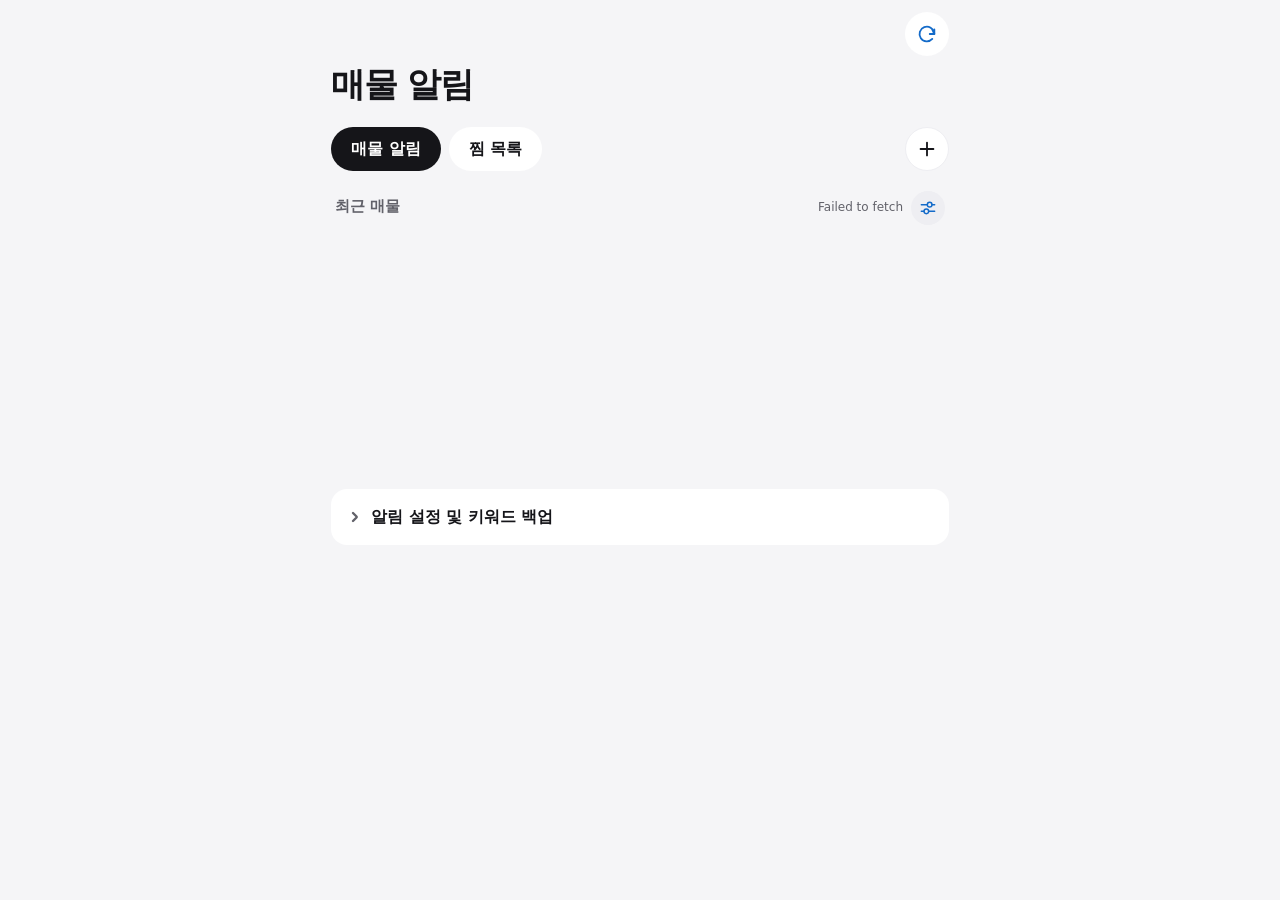
==== docs/index.html @ 64e02e95 "Fetch missing Mercari descriptions and refresh open cards automatically" ====
<!doctype html>
<html lang="ko">
<head>
<meta charset="utf-8">
<meta name="viewport" content="width=device-width,initial-scale=1,viewport-fit=cover">
<meta name="apple-mobile-web-app-capable" content="yes">
<meta name="apple-mobile-web-app-status-bar-style" content="black-translucent">
<meta name="color-scheme" content="light dark">
<meta name="theme-color" media="(prefers-color-scheme: dark)" content="#111113">
<meta name="theme-color" media="(prefers-color-scheme: light)" content="#f5f5f7">
<style>
  html { background-color: #f5f5f7; }
  @media (prefers-color-scheme: dark) { html { background-color: #111113; } }
  .source time { font-size: .9em; margin-inline-start: .25em; white-space: nowrap; }
</style>
<script>
  const darkAppearance = matchMedia('(prefers-color-scheme: dark)');
  function updateStatusBar() {
    document.querySelector('meta[name="apple-mobile-web-app-status-bar-style"]').content =
      darkAppearance.matches ? 'black-translucent' : 'default';
  }
  updateStatusBar();
  darkAppearance.addEventListener('change', updateStatusBar);
</script>
<link rel="manifest" href="./manifest.json">
<link rel="stylesheet" href="./market.css?v=30">
<style>
  .feed-tools,#filter-dialog header,#filter-dialog footer,.filter-range,.filter-choices {display:flex;align-items:center;gap:8px}
  .feed-tools {margin-left:auto}
  #feed-filter {display:grid;place-items:center;width:34px;height:34px;min-height:34px;padding:0;border-radius:50%}
  #feed-filter svg {width:16px;height:16px}
  #feed-filter.active,#filter-done,.filter-choices button[aria-pressed=true] {background:var(--blue);color:var(--card)}
  #filter-dialog {width:min(380px,calc(100% - 32px));max-height:80dvh;padding:18px;border:0;border-radius:22px;color:var(--ink);background:var(--card)}
  #filter-dialog::backdrop {background:#0007}
  #filter-dialog header {flex-direction:row;justify-content:space-between}
  #filter-title {font-size:18px;color:var(--ink)}
  #filter-close {min-height:34px;width:34px;padding:0;border-radius:50%;font-size:22px}
  .filter-section {margin-top:9px;border-radius:18px;background:var(--fill);overflow:hidden}
  .filter-section>button {display:flex;align-items:center;justify-content:space-between;width:100%;padding:10px 14px;color:var(--ink);background:transparent;font-weight:600;text-align:start}
  .filter-section>button::after {content:'';width:7px;height:7px;border:solid var(--sub);border-width:0 2px 2px 0;transform:rotate(45deg);transition:transform .18s}
  .filter-section>button[aria-expanded=true]::after {transform:rotate(225deg)}
  .filter-panel {display:grid;grid-template-rows:0fr;transition:grid-template-rows .2s ease}
  .filter-panel:not([inert]) {grid-template-rows:1fr}
  .filter-panel>div {min-height:0;overflow:hidden}
  .filter-panel .filter-range,.filter-panel .filter-choices {padding:2px 12px 12px}
  .filter-panel input,.filter-panel .filter-choices button:not([aria-pressed=true]) {background:var(--card)}
  @media(prefers-reduced-motion:reduce){.filter-panel,.filter-section>button::after {transition:none}}
  .filter-range input {min-width:0;width:40%;-webkit-tap-highlight-color:transparent}
  #filter-dialog .filter-range input:focus {outline:none;box-shadow:none;text-decoration:underline;text-underline-offset:3px}
  .filter-choices {flex-wrap:wrap}
  .filter-choices button {min-height:34px;border-radius:999px;overflow-wrap:anywhere;max-width:100%}
  #filter-dialog footer {justify-content:space-between;margin-top:18px}
  .favorite-link-card {display:grid;grid-template-columns:minmax(0,1fr);gap:8px;margin-bottom:20px;padding:14px;border-radius:18px;background:var(--card)}
  .favorite-link-card label {font-weight:600}
  .favorite-link-fields {display:flex;gap:8px}
  .favorite-link-fields input {flex:1;min-width:0;width:0}
  .favorite-link-fields button {flex:none;border-radius:999px}
  #favorite-link-status:empty {display:none}
  .list-controls { display:flex; align-items:center; justify-content:space-between; gap:8px; margin-bottom:20px; }
  .page-tabs { display:flex; gap:8px; }
  #add-keyword { flex:none; width:44px; height:44px; padding:0; border:1px solid var(--fill); border-radius:50%; display:grid; place-items:center; background:var(--card); color:var(--ink); }
  #keyword-dialog { width:min(420px,calc(100% - 32px)); max-height:80dvh; overflow:auto; border:0; border-radius:22px; padding:20px; background:var(--card); color:var(--ink); }
  #keyword-dialog::backdrop { background:rgb(0 0 0 / 48%); }
  @media (prefers-reduced-motion: no-preference) {
    #keyword-dialog[open] { animation: keyword-enter 200ms ease-out; }
    #keyword-dialog[open]::backdrop { animation: keyword-dim 200ms ease-out; }
    #keyword-dialog[open].closing { animation:keyword-exit 160ms ease-in both; }
    #keyword-dialog[open].closing::backdrop { animation:keyword-undim 160ms ease-in both; }
    @keyframes keyword-exit { to { opacity:0; transform:translateY(10px); } }
    @keyframes keyword-undim { to { opacity:0; } }
    @keyframes keyword-enter {
      from { opacity:0; transform:translateY(10px); }
      to { opacity:1; transform:translateY(0); }
    }
    @keyframes keyword-dim { from { opacity:0; } to { opacity:1; } }
  }
  #keyword-dialog label { display:block; font-weight:650; }
  #keyword-dialog input { flex:1; min-width:0; min-height:34px; padding:0; background:transparent; }
  #keyword-dialog form { display:flex; align-items:center; flex-wrap:nowrap; gap:3px; padding:3px 4px; margin:6px 0 4px; border-radius:999px; background:var(--fill); }
  #keyword-dialog button[type="submit"] { flex:none; padding:0 12px; min-height:34px; font-size:14px; color:#171719; background:white; font-weight:650; box-shadow:0 0 0 1px #0001; }
  #current-shop { display:block; margin:0 8px 18px; }
  #keyword-dialog select { flex:1; }
  #watches { display:grid; gap:8px; list-style:none; padding:0; margin:10px 0 16px; }
  #watches > li { display:grid; grid-template-columns:auto minmax(0,1fr) auto auto; align-items:center; gap:4px; padding:7px 8px; border-radius:18px; background:var(--fill); color:var(--ink); }
  .watch-logos { display:flex; align-items:center; padding-right:4px; }
  .watch-logos img { box-sizing:border-box; display:block; width:26px; height:26px; border-radius:50%; padding:3px; border:1px solid var(--sub); background:white; object-fit:contain; }
  .watch-logos img + img { margin-left:-8px; }
  .watch-keyword { overflow-wrap:anywhere; }
  #watches button { display:grid; place-items:center; width:36px; min-height:36px; margin:0; padding:0; border-radius:50%; background:var(--card); color:var(--ink); }
  #keyword-dialog #word:focus { outline:none; box-shadow:none; }
  #keyword-dialog label[for="word"]:focus { outline:none; }
  #close-keywords { width:100%; border-radius:999px; }
  .page-tabs button { border-radius:999px; padding:9px 20px; background:var(--card); color:var(--ink); font-weight:600; }
  .page-tabs button[aria-selected="true"] { background:var(--ink); color:var(--card); }
  .page-track { display:flex; align-items:flex-start; overflow-x:auto; scroll-snap-type:x mandatory; overscroll-behavior-x:contain; scrollbar-width:none; min-height:32vh; }
  .page-track::-webkit-scrollbar { display:none; }
  .page-track > section { flex:0 0 100%; min-width:0; scroll-snap-align:start; scroll-snap-stop:always; }
  .page-track > section[inert] { max-height:32vh; overflow:hidden; }
</style>
<style>
  button, #keyword-dialog select { border-radius:999px; }
  svg { stroke-linecap:round; stroke-linejoin:round; }
  summary { display:flex; align-items:center; gap:8px; list-style:none; }
  summary::-webkit-details-marker { display:none; }
  .chevron { flex:none; color:var(--sub); }
  details[open] > summary .chevron { transform:rotate(90deg); }
  #form { position:relative; }
  .shop-picker { display:grid; place-items:center; width:36px; height:34px; min-height:0; flex:none; border:0; padding:0; color:var(--ink); background:transparent; -webkit-tap-highlight-color:transparent; }
  .shop-picker:focus { outline:0; box-shadow:none; }
  .shop-picker:focus-visible { color:var(--blue); }
  #shop-menu { position:absolute; top:calc(100% + 5px); left:0; z-index:2; }
  :is(#shop-menu,#edit-shops,#filter-shops) { width:min(258px,100%); padding:6px; border-radius:20px; background:var(--card); box-shadow:0 4px 22px #0004,0 0 0 1px var(--fill); }
  :is(#shop-menu,#edit-shops,#filter-shops) label { cursor:pointer; min-height:44px; font-weight:500; display:flex; align-items:center; gap:10px; width:100%; text-align:left; padding:6px 10px; background:transparent; color:var(--ink); }
  :is(#shop-menu,#edit-shops,#filter-shops) label:active { background:var(--fill); }
  .store-icon { flex:none; width:24px; height:24px; object-fit:contain; border-radius:6px; }
  :is(#shop-menu,#edit-shops,#filter-shops) input[type="checkbox"] { appearance:auto; flex:none; min-height:0; width:18px; height:18px; margin:0 0 0 auto; accent-color:var(--blue); }
  @media (prefers-reduced-motion:no-preference) {
    #shop-menu:not([hidden]) { animation:shop-appear 150ms ease-out; transform-origin:top left; }
    @keyframes shop-appear { from { opacity:0; transform:translateY(-3px) scale(.97); } to { opacity:1; transform:none; } }
  }
</style>
<style>
  .watch-options { grid-column:1 / -1; display:flex; flex-wrap:wrap; gap:5px; }
  #watches .watch-options button { width:auto; min-height:32px; padding:4px 12px; border-radius:999px; font-size:13px; }
  .watch-panel { grid-column:1/-1; display:grid; grid-template-rows:0fr; transition:grid-template-rows .2s ease; }
  .watch-panel.expanded { grid-template-rows:1fr; }
  .panel-body { overflow:hidden; min-height:0; }
  #keyword-dialog #editor-form { display:grid; margin:0; padding:6px 2px; gap:6px; background:transparent; border-radius:0; }
  #filter-dialog #filter-shops {width:100%;margin:0;background:var(--fill);box-shadow:none}
  #filter-shops input[type="checkbox"] {min-width:0;padding:0}
  #keyword-dialog #edit-shops { width:100%; min-width:0; margin:0; }
  .price-values { display:flex; align-items:baseline; justify-content:flex-start; gap:5px; font-size:15px; font-weight:600; }
  #keyword-dialog .price-values input { flex:none; min-width:2ch; max-width:11ch; min-height:32px; padding:0; font:inherit; font-variant-numeric:tabular-nums; border-radius:0; }
  #keyword-dialog .price-values input:focus { outline:none; border-bottom:1px solid var(--blue); }
  #editor-form footer { display:flex; justify-content:flex-end; gap:6px; }
  #watches #editor-form footer button { width:auto; padding:4px 12px; border-radius:999px; }
  .price-track { position:relative; height:36px; margin:4px 8px; }
  .price-track::before { content:''; position:absolute; inset:16px 0; border-radius:8px; background:linear-gradient(to right,var(--sub) var(--lo),var(--blue) var(--lo) var(--hi),var(--sub) var(--hi)); }
  #keyword-dialog .price-track input { position:absolute; inset:0; width:100%; height:36px; appearance:none; pointer-events:none; margin:0; border:0; background:transparent; }
  .price-track input::-webkit-slider-thumb { appearance:none; pointer-events:auto; width:22px; height:22px; border-radius:50%; background:var(--card); border:2px solid var(--blue); cursor:grab; }
  .price-track input::-moz-range-thumb { pointer-events:auto; width:20px; height:20px; border-radius:50%; background:var(--card); border:2px solid var(--blue); }
  @media(prefers-reduced-motion:reduce){ .watch-panel { transition:none; } }
</style>
<title>매물 알림</title>
</head>
<body>
<header><button type="button" id="reload" aria-label="알림 목록 새로고침" title="새로고침"><svg aria-hidden="true" width="22" height="22" viewBox="0 0 24 24" fill="none" stroke="currentColor" stroke-width="2" stroke-linecap="round" stroke-linejoin="round"><path d="M20 7v5h-5"/><path d="M19.8 11a8 8 0 1 0-2 6.4M20 12l-2.3-5"/></svg></button><h1>매물 알림</h1></header>
<main>
<div class="list-controls">
<div class="page-tabs" role="tablist" aria-label="매물 목록 선택">
  <button type="button" role="tab" id="alerts-tab" aria-selected="true" aria-controls="alerts-panel">매물 알림</button>
  <button type="button" role="tab" id="stars-tab" aria-selected="false" aria-controls="stars-panel" tabindex="-1">찜 목록</button>
</div>
<button id="add-keyword" type="button" aria-label="키워드 관리" aria-haspopup="dialog" aria-controls="keyword-dialog"><svg width="22" height="22" viewBox="0 0 24 24" aria-hidden="true" fill="none" stroke="currentColor" stroke-width="2" stroke-linecap="round"><path d="M12 5v14M5 12h14"/></svg></button>
</div>
<div class="page-track">
<section id="alerts-panel" role="tabpanel" aria-labelledby="alerts-tab"><div class="heading"><h2 id="recent">최근 매물</h2><span class="feed-tools"><small id="status" role="status"></small><button id="feed-filter" type="button" aria-haspopup="dialog" aria-controls="filter-dialog" aria-label="매물 필터" title="매물 필터"><svg width="16" height="16" viewBox="0 0 24 24" fill="none" stroke="currentColor" stroke-width="2.2" aria-hidden="true"><path d="M2 7h9m7 0h4M2 17h4m7 0h9"/><circle cx="14.5" cy="7" r="3.5"/><circle cx="9.5" cy="17" r="3.5"/></svg></button></span></div><ul class="products" id="hits"></ul></section>
<section id="stars-panel" role="tabpanel" aria-labelledby="stars-tab" inert>
  <form id="favorite-link-form" class="favorite-link-card">
    <label for="favorite-link-url">상품 링크로 찜 추가</label>
    <div class="favorite-link-fields">
      <input id="favorite-link-url" type="url" inputmode="url" autocomplete="off" autocapitalize="none" spellcheck="false" placeholder="상품 링크 붙여 넣기" maxlength="2048" required>
      <button type="submit">추가</button>
    </div>
    <small id="favorite-link-status" role="status"></small>
  </form>
  <div class="heading"><h2>찜한 매물</h2></div><ul class="products" id="stars"></ul>
</section>
</div>
<dialog id="filter-dialog" aria-labelledby="filter-title">
  <header><h2 id="filter-title">매물 필터</h2><button type="button" id="filter-close" aria-label="필터 닫기">×</button></header>
  <div class="filter-section"><button type="button" aria-expanded="false" aria-controls="filter-panel-price">가격 (엔)</button><div class="filter-panel" id="filter-panel-price" inert><div><div class="filter-range"><input id="filter-min" type="number" min="0" inputmode="numeric" aria-label="최저 가격" placeholder="최저가"><span>~</span><input id="filter-max" type="number" min="0" inputmode="numeric" aria-label="최고 가격" placeholder="최고가"></div></div></div></div>
  <div class="filter-section"><button type="button" aria-expanded="false" aria-controls="filter-panel-shop">상점 선택</button><div class="filter-panel" id="filter-panel-shop" inert><div><div id="filter-shops" role="group" aria-label="표시할 상점"></div></div></div></div>
  <div class="filter-section"><button type="button" aria-expanded="false" aria-controls="filter-panel-word">키워드 선택</button><div class="filter-panel" id="filter-panel-word" inert><div><div id="filter-words" class="filter-choices"></div></div></div></div>
  <footer><button type="button" id="filter-reset">초기화</button><button type="button" id="filter-done">결과 보기</button></footer>
</dialog>
<dialog id="keyword-dialog" aria-label="키워드 관리">
  <label for="word" tabindex="-1" autofocus>키워드 입력</label>
  <form id="form">
    <button class="shop-picker" id="shop-trigger" type="button" aria-label="상점 선택" aria-controls="shop-menu" aria-expanded="false">
      <svg width="16" height="16" viewBox="0 0 24 24" fill="none" stroke="currentColor" stroke-width="2.2" aria-hidden="true"><path d="M2 7h9m7 0h4M2 17h4m7 0h9"/><circle cx="14.5" cy="7" r="3.5"/><circle cx="9.5" cy="17" r="3.5"/></svg>
    </button>
    <div id="shop-menu" role="group" aria-label="검색할 상점" hidden>
      <label><img class="store-icon" alt="" width="24" height="24" src="[data-uri]"><span class="store-name">메루카리</span><input name="shops" type="checkbox" value="mercari" checked></label>
      <label><img class="store-icon" alt="" width="24" height="24" src="[data-uri]"><span class="store-name">만다라케 나카노점</span><input name="shops" type="checkbox" value="nakano"></label>
    </div>
    <input id="word" placeholder="키워드 입력…" required maxlength="80">
    <button type="submit" aria-label="키워드 등록">등록</button>
  </form>
  <small id="current-shop"></small>
  <small id="watch-feedback" role="status"></small>
  <h2>등록한 키워드</h2>
  <ul id="watches"></ul>
  <button type="button" id="close-keywords">닫기</button>
</dialog>
<details><summary><svg class="chevron" aria-hidden="true" width="16" height="16" viewBox="0 0 16 16" fill="none" stroke="currentColor" stroke-width="2.4"><path d="m6 4 3.5 3.5q.5.5 0 1L6 12"/></svg>알림 설정 및 키워드 백업</summary><div><button id="enable-push" hidden>이 기기 알림 켜기</button><button id="test-push" hidden>시험 알림 보내기</button><small id="push-status" role="status"></small></div><details><summary><svg class="chevron" aria-hidden="true" width="16" height="16" viewBox="0 0 16 16" fill="none" stroke="currentColor" stroke-width="2.4"><path d="m6 4 3.5 3.5q.5.5 0 1L6 12"/></svg>키워드 백업 및 복구</summary><small>복구코드로 이 목록에 접근할 수 있어요. 다른 사람과 공유하지 마세요.</small><button id="backup-key" type="button">현재 복구코드 복사</button><input id="restore-code" type="password" aria-label="이전 복구코드" placeholder="이전 복구코드" autocomplete="off" spellcheck="false"><button id="restore-key" type="button">목록 복구</button><small role="status" id="backup-status"></small></details>
</details>
<div id="editor-parking" hidden>
  <form id="editor-form">
  
    <div id="edit-shops" role="group" aria-label="검색할 상점"></div>
    <div id="edit-prices">
      <div class="price-values"><input id="min-won" inputmode="numeric" aria-label="최소 가격 직접 입력" autocomplete="off"> ~ <input id="max-won" inputmode="numeric" aria-label="최대 가격 직접 입력" autocomplete="off"> 원</div>
      <div class="price-track"><input type="range" min="0" max="1000000" step="5000" id="range-low" aria-label="최저가 조절"><input type="range" min="0" max="1000000" step="5000" id="range-high" aria-label="최고가 조절"></div>
    </div>
    <small id="editor-status" role="status"></small>
    <footer><button type="button" id="editor-cancel">취소</button><button type="submit">저장</button></footer>
  </form>
</div>
</main>
<script src="./config.js"></script><script src="./market.js?v=listing-description"></script>
<script>
  for(const bar of document.querySelectorAll('.filter-section>button')) {
    const panel=document.getElementById(bar.getAttribute('aria-controls'));
    function expand(open) {
      bar.setAttribute('aria-expanded',String(open));
      panel.inert=!open;
    }
    bar.addEventListener('click',()=>expand(panel.inert));
    panel.addEventListener('invalid',()=>expand(true),true);
    document.getElementById('filter-dialog').addEventListener('close',()=>expand(false));
  }
  const shopMenu = document.getElementById('shop-menu');
  const trigger = document.getElementById('shop-trigger');
  const submitKeyword = document.querySelector('#form button[type="submit"]');
  function setMenu(open) {
    shopMenu.hidden = !open;
    trigger.setAttribute('aria-expanded', String(open));
  }
  function showSelection() {
    const names = Array.from(shopMenu.querySelectorAll('input:checked'), box => box.labels[0].querySelector('.store-name').textContent);
    document.getElementById('current-shop').textContent = names.length ? '판매처 · ' + names.join(', ') : '상점을 하나 이상 선택해 주세요.';
    submitKeyword.disabled = !names.length;
  }
  showSelection();
  shopMenu.addEventListener('change', showSelection);
  trigger.addEventListener('click', () => setMenu(shopMenu.hidden));
  document.addEventListener('pointerdown', event => {
    if (!shopMenu.hidden && !shopMenu.contains(event.target) && !trigger.contains(event.target)) setMenu(false);
  });
  const keywordDialog = document.getElementById('keyword-dialog');
  document.getElementById('add-keyword').addEventListener('click', () => keywordDialog.showModal());
  async function closeKeywords() {
    if (!keywordDialog.open || keywordDialog.classList.contains('closing')) return;
    setMenu(false);
    keywordDialog.classList.add('closing');
    const exit = keywordDialog.getAnimations().find(animation => animation.animationName === 'keyword-exit');
    if (exit) await exit.finished.catch(() => {});
    keywordDialog.close();
    keywordDialog.classList.remove('closing');
  }
  document.getElementById('close-keywords').addEventListener('click', closeKeywords);
  keywordDialog.addEventListener('cancel', event => {
    event.preventDefault();
    if (shopMenu.hidden) closeKeywords();
    else { setMenu(false); trigger.focus(); }
  });
  const track = document.querySelector('.page-track');
  const tabs = Array.from(document.querySelectorAll('.page-tabs button'));
  function markPage(index) {
    tabs.forEach((tab, i) => {
      const selected = i === index;
      tab.setAttribute('aria-selected', String(selected));
      tab.tabIndex = selected ? 0 : -1;
      track.children[i].inert = !selected;
    });
  }
  function showPage(index) {
    track.scrollTo({left: index * track.clientWidth, behavior: 'instant'});
    markPage(index);
  }
  tabs.forEach((tab, index) => {
    tab.addEventListener('click', () => showPage(index));
    tab.addEventListener('keydown', event => {
      const targets = {ArrowLeft: 1-index, ArrowRight: 1-index, Home: 0, End: 1};
      if (!(event.key in targets)) return;
      event.preventDefault();
      const next = targets[event.key];
      showPage(next);
      tabs[next].focus();
    });
  });
  track.addEventListener('scroll', () => {
    markPage(track.scrollLeft >= track.clientWidth / 2 ? 1 : 0);
  }, {passive:true});
</script>
</body></html>
---- docs/market.css ----
:root{color-scheme:light dark;--bg:#f5f5f7;--card:#fff;--ink:#151519;--sub:#62626a;--blue:#146bc9;--fill:#eeeef2}
@media(prefers-color-scheme:dark){:root{--bg:#111113;--card:#202023;--ink:#f5f5f7;--sub:#b5b5bd;--blue:#77b6ff;--fill:#303035}}
*{box-sizing:border-box}
body{max-width:650px;margin:0 auto;padding:max(12px,env(safe-area-inset-top)) 16px max(30px,env(safe-area-inset-bottom));background:var(--bg);color:var(--ink);font:16px/1.45 -apple-system,BlinkMacSystemFont,system-ui,sans-serif}
header{display:flex;flex-direction:column;align-items:flex-start}
h1{font-size:34px;line-height:1.2;letter-spacing:-1.2px;margin:8px 0 22px}
button,select,input{font:inherit;color:var(--ink);background:var(--fill);border:0;border-radius:10px;padding:8px 12px;min-height:44px}
button,summary{cursor:pointer}button{color:var(--blue)}[hidden]{display:none!important}
#reload{align-self:flex-end;display:grid;place-items:center;width:44px;height:44px;border-radius:50%;padding:0;background:var(--card);color:var(--blue)}
#reload:active,#reload:disabled{background:var(--fill)}
@media(prefers-reduced-motion:no-preference){#reload:disabled svg{animation:spin .8s linear infinite}@keyframes spin{to{transform:rotate(360deg)}}}
.heading{display:flex;align-items:baseline;justify-content:space-between;gap:10px;margin:0 4px 10px}
h2{font-size:15px;margin:0;color:var(--sub)}
small,.source{color:var(--sub);font-size:12px}
.products{list-style:none;display:grid;gap:10px;margin:0 0 20px;padding:0;color:var(--sub)}
.products li{position:relative;border-radius:18px;background:var(--card)}
.listing-card{display:grid;grid-template-columns:clamp(85px,27vw,100px) minmax(0,1fr);grid-template-rows:1fr auto auto;gap:3px 14px;align-items:center;padding:12px;border-radius:18px;color:var(--ink);min-height:140px}
.thumb{position:relative;grid-area:1/1/4/2;display:grid;place-items:center;width:100%;height:116px;border-radius:14px;overflow:hidden;color:var(--sub);font-size:12px}
.thumb img{position:absolute;max-width:100%;max-height:100%;border-radius:inherit}
.item-title{grid-area:1/2;align-self:center;font-size:15px;font-weight:550;line-height:1.4;overflow-wrap:anywhere;display:-webkit-box;-webkit-box-orient:vertical;-webkit-line-clamp:3;overflow:hidden}
.listing-card strong{grid-area:2/2;color:var(--blue);font-size:21px;line-height:1.25}.source{grid-area:3/2;padding-bottom:6px}
.products li>button{position:absolute;right:8px;bottom:6px;font-size:12px;background:transparent;min-width:44px;min-height:32px}
.source{padding-right:50px}
.listing-toggle{z-index:1;grid-area:1/1/4/3;align-self:stretch;width:100%;padding:0;border-radius:12px;background:transparent}
.listing-original{grid-area:2/2;align-self:start;justify-self:end;white-space:nowrap;color:var(--blue);background:var(--fill);border-radius:999px;padding:7px 10px;font-size:12px;font-weight:600;text-decoration:none}
.listing-card.expanded{grid-template-columns:minmax(0,1fr) auto;grid-template-rows:auto auto auto auto auto;row-gap:8px}
.listing-card.expanded .thumb{grid-area:1/1/2/3;height:clamp(170px,58vw,290px)}
.listing-card.expanded .item-title{grid-area:2/1;align-self:start;display:block}
.listing-card.expanded strong{grid-area:3/1/4/3}
.listing-card.expanded .source{grid-area:4/1/5/3;padding:0}
.listing-card.expanded .listing-toggle{grid-area:1/1/2/3;z-index:1;display:flex;justify-content:flex-end;align-items:flex-start;padding:4px}
.listing-toggle-label:not(:empty){background:var(--fill);padding:4px 8px;border-radius:999px;font-size:12px}
.listing-description{grid-area:5/1/6/3;min-width:0;margin:4px 0 25px;padding-top:10px;border-top:1px solid var(--fill)}
.listing-description h3{margin:0 0 5px;font-size:13px;color:var(--sub)}
.listing-description p{margin:0;font-size:14px;white-space:pre-wrap;overflow-wrap:anywhere}
.products li>button{z-index:2}
details{margin-top:10px;background:var(--card);border-radius:16px;padding:12px 16px}
summary{font-weight:600;line-height:32px}details[open]>summary{margin-bottom:10px}
details .products li{background:var(--bg)}form{display:flex;flex-wrap:wrap;gap:6px}input{min-width:100px;max-width:100%;flex:1}
form+small,#push-status,#backup-status{display:block;margin:8px 0}#watches{padding-left:16px}#watches button{margin:4px}
:focus-visible{outline:2px solid var(--blue);outline-offset:2px}
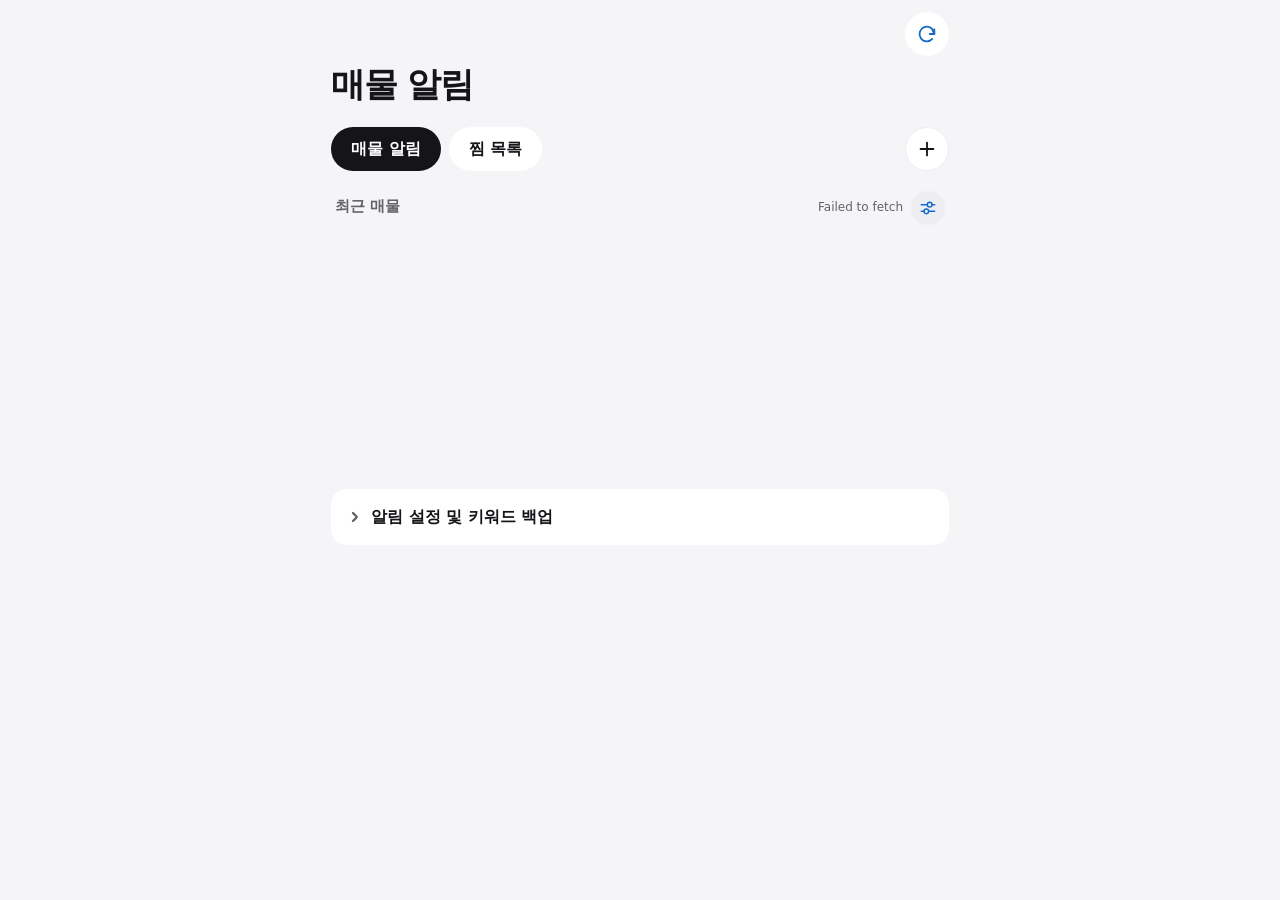
==== commit c5248661: "Mark auction items and display seller text while Korean translation loads" ====
--- a/docs/index.html
+++ b/docs/index.html
@@ -23,7 +23,7 @@
   darkAppearance.addEventListener('change', updateStatusBar);
 </script>
 <link rel="manifest" href="./manifest.json">
-<link rel="stylesheet" href="./market.css?v=30">
+<link rel="stylesheet" href="./market.css?v=31">
 <style>
   .feed-tools,#filter-dialog header,#filter-dialog footer,.filter-range,.filter-choices {display:flex;align-items:center;gap:8px}
   .feed-tools {margin-left:auto}
@@ -208,7 +208,7 @@
   </form>
 </div>
 </main>
-<script src="./config.js"></script><script src="./market.js?v=listing-description"></script>
+<script src="./config.js"></script><script src="./market.js?v=auction-and-translation"></script>
 <script>
   for(const bar of document.querySelectorAll('.filter-section>button')) {
     const panel=document.getElementById(bar.getAttribute('aria-controls'));
--- a/docs/market.css
+++ b/docs/market.css
@@ -21,6 +21,7 @@
 .listing-card strong{grid-area:2/2;color:var(--blue);font-size:21px;line-height:1.25}.source{grid-area:3/2;padding-bottom:6px}
 .products li>button{position:absolute;right:8px;bottom:6px;font-size:12px;background:transparent;min-width:44px;min-height:32px}
 .source{padding-right:50px}
+.auction-label{display:inline-block;padding:1px 6px;margin-inline-end:3px;border-radius:999px;background:var(--fill);color:var(--blue);font-weight:650;white-space:nowrap}
 .listing-toggle{z-index:1;grid-area:1/1/4/3;align-self:stretch;width:100%;padding:0;border-radius:12px;background:transparent}
 .listing-original{grid-area:2/2;align-self:start;justify-self:end;white-space:nowrap;color:var(--blue);background:var(--fill);border-radius:999px;padding:7px 10px;font-size:12px;font-weight:600;text-decoration:none}
 .listing-card.expanded{grid-template-columns:minmax(0,1fr) auto;grid-template-rows:auto auto auto auto auto;row-gap:8px}
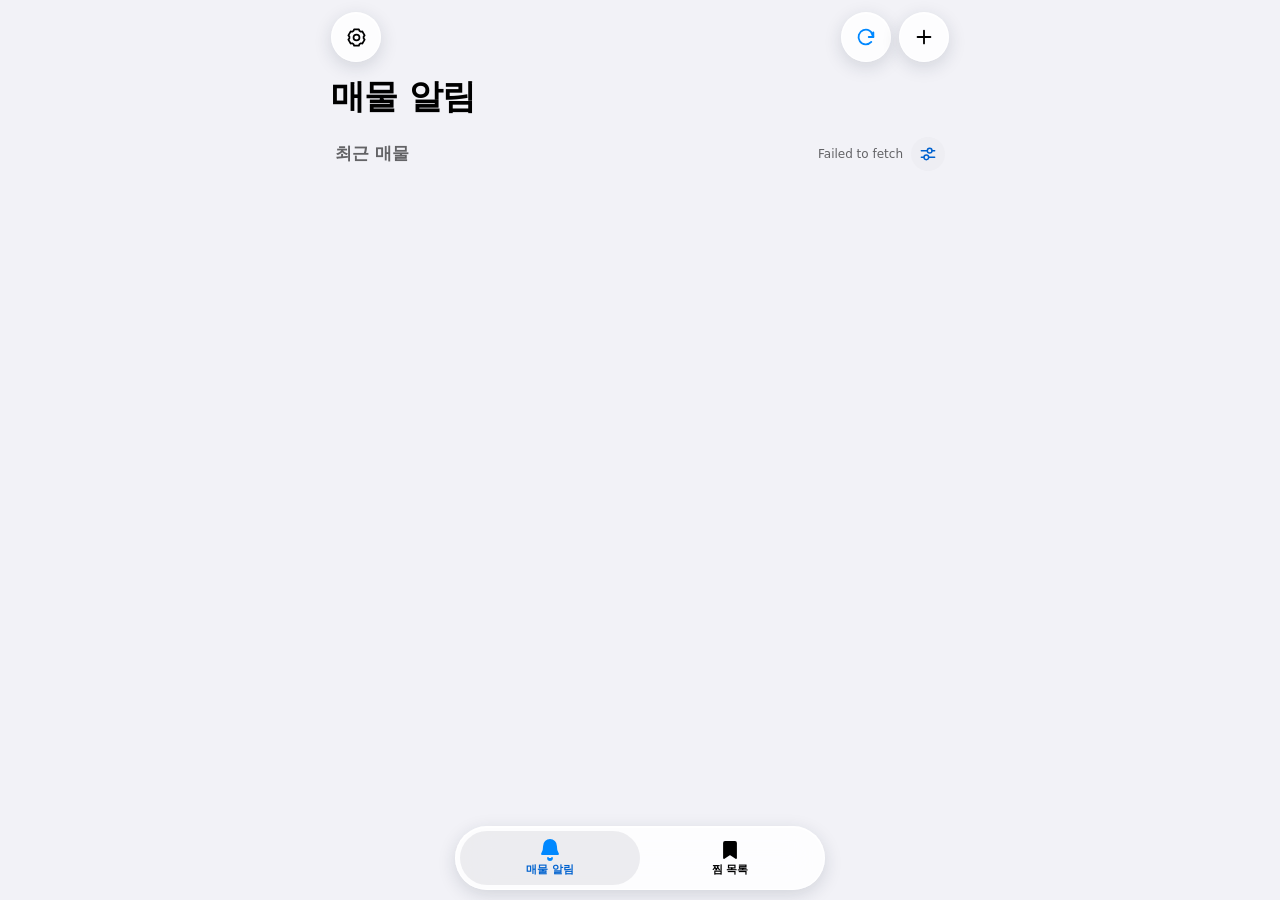
==== commit f8dd45c6: "Apply iPhone design-kit typography, grouped lists, tab bar and sheets" ====
--- a/docs/index.html
+++ b/docs/index.html
@@ -6,11 +6,11 @@
 <meta name="apple-mobile-web-app-capable" content="yes">
 <meta name="apple-mobile-web-app-status-bar-style" content="black-translucent">
 <meta name="color-scheme" content="light dark">
-<meta name="theme-color" media="(prefers-color-scheme: dark)" content="#111113">
-<meta name="theme-color" media="(prefers-color-scheme: light)" content="#f5f5f7">
+<meta name="theme-color" media="(prefers-color-scheme: dark)" content="#000000">
+<meta name="theme-color" media="(prefers-color-scheme: light)" content="#f2f2f7">
 <style>
-  html { background-color: #f5f5f7; }
-  @media (prefers-color-scheme: dark) { html { background-color: #111113; } }
+  html { background-color: #f2f2f7; }
+  @media (prefers-color-scheme: dark) { html { background-color: #000; } }
   .source time { font-size: .9em; margin-inline-start: .25em; white-space: nowrap; }
 </style>
 <script>
@@ -23,18 +23,13 @@
   darkAppearance.addEventListener('change', updateStatusBar);
 </script>
 <link rel="manifest" href="./manifest.json">
-<link rel="stylesheet" href="./market.css?v=31">
+<link rel="stylesheet" href="./market.css?v=32">
 <style>
-  .feed-tools,#filter-dialog header,#filter-dialog footer,.filter-range,.filter-choices {display:flex;align-items:center;gap:8px}
+  .feed-tools,#filter-dialog footer,.filter-range,.filter-choices {display:flex;align-items:center;gap:8px}
   .feed-tools {margin-left:auto}
   #feed-filter {display:grid;place-items:center;width:34px;height:34px;min-height:34px;padding:0;border-radius:50%}
   #feed-filter svg {width:16px;height:16px}
-  #feed-filter.active,#filter-done,.filter-choices button[aria-pressed=true] {background:var(--blue);color:var(--card)}
-  #filter-dialog {width:min(380px,calc(100% - 32px));max-height:80dvh;padding:18px;border:0;border-radius:22px;color:var(--ink);background:var(--card)}
-  #filter-dialog::backdrop {background:#0007}
-  #filter-dialog header {flex-direction:row;justify-content:space-between}
-  #filter-title {font-size:18px;color:var(--ink)}
-  #filter-close {min-height:34px;width:34px;padding:0;border-radius:50%;font-size:22px}
+  #feed-filter.active,#filter-done,.filter-choices button[aria-pressed=true] {background:var(--solid-blue);color:#fff}
   .filter-section {margin-top:9px;border-radius:18px;background:var(--fill);overflow:hidden}
   .filter-section>button {display:flex;align-items:center;justify-content:space-between;width:100%;padding:10px 14px;color:var(--ink);background:transparent;font-weight:600;text-align:start}
   .filter-section>button::after {content:'';width:7px;height:7px;border:solid var(--sub);border-width:0 2px 2px 0;transform:rotate(45deg);transition:transform .18s}
@@ -50,34 +45,29 @@
   .filter-choices {flex-wrap:wrap}
   .filter-choices button {min-height:34px;border-radius:999px;overflow-wrap:anywhere;max-width:100%}
   #filter-dialog footer {justify-content:space-between;margin-top:18px}
-  .favorite-link-card {display:grid;grid-template-columns:minmax(0,1fr);gap:8px;margin-bottom:20px;padding:14px;border-radius:18px;background:var(--card)}
+  .favorite-link-card {display:grid;grid-template-columns:minmax(0,1fr);gap:8px;margin-bottom:20px;padding:14px;border-radius:22px;background:var(--card)}
   .favorite-link-card label {font-weight:600}
   .favorite-link-fields {display:flex;gap:8px}
-  .favorite-link-fields input {flex:1;min-width:0;width:0}
-  .favorite-link-fields button {flex:none;border-radius:999px}
+  .favorite-link-fields input {flex:1;min-width:0;width:0;min-height:52px;border-radius:18px}
+  .favorite-link-fields button {flex:none;align-self:center;padding-inline:16px;border-radius:999px;background:var(--solid-blue);color:white;font-weight:600}
   #favorite-link-status:empty {display:none}
-  .list-controls { display:flex; align-items:center; justify-content:space-between; gap:8px; margin-bottom:20px; }
-  .page-tabs { display:flex; gap:8px; }
-  #add-keyword { flex:none; width:44px; height:44px; padding:0; border:1px solid var(--fill); border-radius:50%; display:grid; place-items:center; background:var(--card); color:var(--ink); }
-  #keyword-dialog { width:min(420px,calc(100% - 32px)); max-height:80dvh; overflow:auto; border:0; border-radius:22px; padding:20px; background:var(--card); color:var(--ink); }
-  #keyword-dialog::backdrop { background:rgb(0 0 0 / 48%); }
   @media (prefers-reduced-motion: no-preference) {
     #keyword-dialog[open] { animation: keyword-enter 200ms ease-out; }
     #keyword-dialog[open]::backdrop { animation: keyword-dim 200ms ease-out; }
     #keyword-dialog[open].closing { animation:keyword-exit 160ms ease-in both; }
     #keyword-dialog[open].closing::backdrop { animation:keyword-undim 160ms ease-in both; }
-    @keyframes keyword-exit { to { opacity:0; transform:translateY(10px); } }
+    @keyframes keyword-exit { to { opacity:0; transform:translateY(28px); } }
     @keyframes keyword-undim { to { opacity:0; } }
     @keyframes keyword-enter {
-      from { opacity:0; transform:translateY(10px); }
+      from { opacity:0; transform:translateY(28px); }
       to { opacity:1; transform:translateY(0); }
     }
     @keyframes keyword-dim { from { opacity:0; } to { opacity:1; } }
   }
   #keyword-dialog label { display:block; font-weight:650; }
-  #keyword-dialog input { flex:1; min-width:0; min-height:34px; padding:0; background:transparent; }
-  #keyword-dialog form { display:flex; align-items:center; flex-wrap:nowrap; gap:3px; padding:3px 4px; margin:6px 0 4px; border-radius:999px; background:var(--fill); }
-  #keyword-dialog button[type="submit"] { flex:none; padding:0 12px; min-height:34px; font-size:14px; color:#171719; background:white; font-weight:650; box-shadow:0 0 0 1px #0001; }
+  #keyword-dialog input { flex:1; min-width:0; min-height:44px; padding:0; background:transparent; }
+  #keyword-dialog form { display:flex; align-items:center; flex-wrap:nowrap; gap:3px; padding:3px 4px; margin:12px 0 6px; border-radius:999px; background:var(--fill); }
+  #keyword-dialog button[type="submit"] { flex:none; padding:0 14px; min-height:38px; font-size:15px; color:white; background:var(--solid-blue); font-weight:600; }
   #current-shop { display:block; margin:0 8px 18px; }
   #keyword-dialog select { flex:1; }
   #watches { display:grid; gap:8px; list-style:none; padding:0; margin:10px 0 16px; }
@@ -88,10 +78,7 @@
   .watch-keyword { overflow-wrap:anywhere; }
   #watches button { display:grid; place-items:center; width:36px; min-height:36px; margin:0; padding:0; border-radius:50%; background:var(--card); color:var(--ink); }
   #keyword-dialog #word:focus { outline:none; box-shadow:none; }
-  #keyword-dialog label[for="word"]:focus { outline:none; }
-  #close-keywords { width:100%; border-radius:999px; }
-  .page-tabs button { border-radius:999px; padding:9px 20px; background:var(--card); color:var(--ink); font-weight:600; }
-  .page-tabs button[aria-selected="true"] { background:var(--ink); color:var(--card); }
+  #keyword-title:focus {outline:none}
   .page-track { display:flex; align-items:flex-start; overflow-x:auto; scroll-snap-type:x mandatory; overscroll-behavior-x:contain; scrollbar-width:none; min-height:32vh; }
   .page-track::-webkit-scrollbar { display:none; }
   .page-track > section { flex:0 0 100%; min-width:0; scroll-snap-align:start; scroll-snap-stop:always; }
@@ -144,15 +131,18 @@
 <title>매물 알림</title>
 </head>
 <body>
-<header><button type="button" id="reload" aria-label="알림 목록 새로고침" title="새로고침"><svg aria-hidden="true" width="22" height="22" viewBox="0 0 24 24" fill="none" stroke="currentColor" stroke-width="2" stroke-linecap="round" stroke-linejoin="round"><path d="M20 7v5h-5"/><path d="M19.8 11a8 8 0 1 0-2 6.4M20 12l-2.3-5"/></svg></button><h1>매물 알림</h1></header>
+<header class="app-header">
+  <div class="app-toolbar">
+    <button type="button" id="open-settings" class="glass-control" aria-label="설정" aria-haspopup="dialog" aria-controls="settings-dialog"><svg width="23" height="23" viewBox="0 0 24 24" fill="none" stroke="currentColor" stroke-width="1.8" aria-hidden="true"><circle cx="12" cy="12" r="3.1"/><path d="m9 4 .5-1.5h5L15 4l1.5 1 1.6-.3 2.4 4.1-1.1 1.3v1.8l1.1 1.3-2.4 4.1-1.6-.3-1.5 1-.5 1.5h-5L9 18l-1.5-1-1.6.3-2.4-4.1 1.1-1.3v-1.8L3.5 8.8l2.4-4.1 1.6.3L9 4Z" transform="translate(0 1)"/></svg></button>
+    <div class="app-actions"><button type="button" id="reload" class="glass-control" aria-label="알림 목록 새로고침" title="새로고침"><svg aria-hidden="true" width="22" height="22" viewBox="0 0 24 24" fill="none" stroke="currentColor" stroke-width="2" stroke-linecap="round" stroke-linejoin="round"><path d="M20 7v5h-5"/><path d="M19.8 11a8 8 0 1 0-2 6.4M20 12l-2.3-5"/></svg></button><button id="add-keyword" class="glass-control" type="button" aria-label="키워드 관리" aria-haspopup="dialog" aria-controls="keyword-dialog"><svg width="22" height="22" viewBox="0 0 24 24" aria-hidden="true" fill="none" stroke="currentColor" stroke-width="2" stroke-linecap="round"><path d="M12 5v14M5 12h14"/></svg></button></div>
+  </div>
+  <h1>매물 알림</h1>
+</header>
 <main>
-<div class="list-controls">
-<div class="page-tabs" role="tablist" aria-label="매물 목록 선택">
-  <button type="button" role="tab" id="alerts-tab" aria-selected="true" aria-controls="alerts-panel">매물 알림</button>
-  <button type="button" role="tab" id="stars-tab" aria-selected="false" aria-controls="stars-panel" tabindex="-1">찜 목록</button>
-</div>
-<button id="add-keyword" type="button" aria-label="키워드 관리" aria-haspopup="dialog" aria-controls="keyword-dialog"><svg width="22" height="22" viewBox="0 0 24 24" aria-hidden="true" fill="none" stroke="currentColor" stroke-width="2" stroke-linecap="round"><path d="M12 5v14M5 12h14"/></svg></button>
-</div>
+<nav class="page-tabs glass-control" role="tablist" aria-label="매물 목록 선택">
+  <button type="button" role="tab" id="alerts-tab" aria-selected="true" aria-controls="alerts-panel"><svg width="24" height="24" viewBox="0 0 24 24" aria-hidden="true" fill="none" stroke="currentColor" stroke-width="1.8"><path d="M18 8a6 6 0 0 0-12 0c0 6-2 7-2 8h16c0-1-2-2-2-8M10 20a2 2 0 0 0 4 0"/></svg><span>매물 알림</span></button>
+  <button type="button" role="tab" id="stars-tab" aria-selected="false" aria-controls="stars-panel" tabindex="-1"><svg width="24" height="24" viewBox="0 0 24 24" aria-hidden="true" fill="none" stroke="currentColor" stroke-width="1.8"><path d="M7 4h10a1 1 0 0 1 1 1v15l-6-4-6 4V5a1 1 0 0 1 1-1Z"/></svg><span>찜 목록</span></button>
+</nav>
 <div class="page-track">
 <section id="alerts-panel" role="tabpanel" aria-labelledby="alerts-tab"><div class="heading"><h2 id="recent">최근 매물</h2><span class="feed-tools"><small id="status" role="status"></small><button id="feed-filter" type="button" aria-haspopup="dialog" aria-controls="filter-dialog" aria-label="매물 필터" title="매물 필터"><svg width="16" height="16" viewBox="0 0 24 24" fill="none" stroke="currentColor" stroke-width="2.2" aria-hidden="true"><path d="M2 7h9m7 0h4M2 17h4m7 0h9"/><circle cx="14.5" cy="7" r="3.5"/><circle cx="9.5" cy="17" r="3.5"/></svg></button></span></div><ul class="products" id="hits"></ul></section>
 <section id="stars-panel" role="tabpanel" aria-labelledby="stars-tab" inert>
@@ -167,15 +157,24 @@
   <div class="heading"><h2>찜한 매물</h2></div><ul class="products" id="stars"></ul>
 </section>
 </div>
-<dialog id="filter-dialog" aria-labelledby="filter-title">
-  <header><h2 id="filter-title">매물 필터</h2><button type="button" id="filter-close" aria-label="필터 닫기">×</button></header>
+<dialog class="app-sheet" id="filter-dialog" aria-labelledby="filter-title">
+  <button type="button" class="sheet-grabber" aria-label="시트 크게 보기" aria-expanded="false"></button>
+  <header>
+    <button type="button" class="sheet-close" id="filter-close" aria-label="필터 닫기">×</button>
+    <h2 id="filter-title" tabindex="-1" autofocus>매물 필터</h2>
+    <button type="button" id="filter-done">결과 보기</button>
+  </header>
   <div class="filter-section"><button type="button" aria-expanded="false" aria-controls="filter-panel-price">가격 (엔)</button><div class="filter-panel" id="filter-panel-price" inert><div><div class="filter-range"><input id="filter-min" type="number" min="0" inputmode="numeric" aria-label="최저 가격" placeholder="최저가"><span>~</span><input id="filter-max" type="number" min="0" inputmode="numeric" aria-label="최고 가격" placeholder="최고가"></div></div></div></div>
   <div class="filter-section"><button type="button" aria-expanded="false" aria-controls="filter-panel-shop">상점 선택</button><div class="filter-panel" id="filter-panel-shop" inert><div><div id="filter-shops" role="group" aria-label="표시할 상점"></div></div></div></div>
   <div class="filter-section"><button type="button" aria-expanded="false" aria-controls="filter-panel-word">키워드 선택</button><div class="filter-panel" id="filter-panel-word" inert><div><div id="filter-words" class="filter-choices"></div></div></div></div>
-  <footer><button type="button" id="filter-reset">초기화</button><button type="button" id="filter-done">결과 보기</button></footer>
+  <footer><button type="button" id="filter-reset">초기화</button></footer>
 </dialog>
-<dialog id="keyword-dialog" aria-label="키워드 관리">
-  <label for="word" tabindex="-1" autofocus>키워드 입력</label>
+<dialog class="app-sheet" id="keyword-dialog" aria-labelledby="keyword-title">
+  <button type="button" class="sheet-grabber" aria-label="시트 크게 보기" aria-expanded="false"></button>
+  <header>
+    <button type="button" class="sheet-close" id="close-keywords" aria-label="키워드 관리 닫기">×</button>
+    <h2 id="keyword-title" tabindex="-1" autofocus>키워드 관리</h2>
+  </header>
   <form id="form">
     <button class="shop-picker" id="shop-trigger" type="button" aria-label="상점 선택" aria-controls="shop-menu" aria-expanded="false">
       <svg width="16" height="16" viewBox="0 0 24 24" fill="none" stroke="currentColor" stroke-width="2.2" aria-hidden="true"><path d="M2 7h9m7 0h4M2 17h4m7 0h9"/><circle cx="14.5" cy="7" r="3.5"/><circle cx="9.5" cy="17" r="3.5"/></svg>
@@ -184,17 +183,20 @@
       <label><img class="store-icon" alt="" width="24" height="24" src="[data-uri]"><span class="store-name">메루카리</span><input name="shops" type="checkbox" value="mercari" checked></label>
       <label><img class="store-icon" alt="" width="24" height="24" src="[data-uri]"><span class="store-name">만다라케 나카노점</span><input name="shops" type="checkbox" value="nakano"></label>
     </div>
-    <input id="word" placeholder="키워드 입력…" required maxlength="80">
+    <input id="word" aria-label="키워드 입력" placeholder="키워드 입력…" required maxlength="80">
     <button type="submit" aria-label="키워드 등록">등록</button>
   </form>
   <small id="current-shop"></small>
   <small id="watch-feedback" role="status"></small>
   <h2>등록한 키워드</h2>
   <ul id="watches"></ul>
-  <button type="button" id="close-keywords">닫기</button>
 </dialog>
-<details><summary><svg class="chevron" aria-hidden="true" width="16" height="16" viewBox="0 0 16 16" fill="none" stroke="currentColor" stroke-width="2.4"><path d="m6 4 3.5 3.5q.5.5 0 1L6 12"/></svg>알림 설정 및 키워드 백업</summary><div><button id="enable-push" hidden>이 기기 알림 켜기</button><button id="test-push" hidden>시험 알림 보내기</button><small id="push-status" role="status"></small></div><details><summary><svg class="chevron" aria-hidden="true" width="16" height="16" viewBox="0 0 16 16" fill="none" stroke="currentColor" stroke-width="2.4"><path d="m6 4 3.5 3.5q.5.5 0 1L6 12"/></svg>키워드 백업 및 복구</summary><small>복구코드로 이 목록에 접근할 수 있어요. 다른 사람과 공유하지 마세요.</small><button id="backup-key" type="button">현재 복구코드 복사</button><input id="restore-code" type="password" aria-label="이전 복구코드" placeholder="이전 복구코드" autocomplete="off" spellcheck="false"><button id="restore-key" type="button">목록 복구</button><small role="status" id="backup-status"></small></details>
+<dialog class="app-sheet" id="settings-dialog" aria-labelledby="settings-title">
+  <button type="button" class="sheet-grabber" aria-label="시트 크게 보기" aria-expanded="false"></button>
+  <header><button type="button" class="sheet-close" id="close-settings" aria-label="설정 닫기">×</button><h2 id="settings-title" tabindex="-1" autofocus>설정</h2></header>
+<details open><summary><svg class="chevron" aria-hidden="true" width="16" height="16" viewBox="0 0 16 16" fill="none" stroke="currentColor" stroke-width="2.4"><path d="m6 4 3.5 3.5q.5.5 0 1L6 12"/></svg>알림 설정 및 키워드 백업</summary><div><button id="enable-push" hidden>이 기기 알림 켜기</button><button id="test-push" hidden>시험 알림 보내기</button><small id="push-status" role="status"></small></div><details><summary><svg class="chevron" aria-hidden="true" width="16" height="16" viewBox="0 0 16 16" fill="none" stroke="currentColor" stroke-width="2.4"><path d="m6 4 3.5 3.5q.5.5 0 1L6 12"/></svg>키워드 백업 및 복구</summary><small>복구코드로 이 목록에 접근할 수 있어요. 다른 사람과 공유하지 마세요.</small><button id="backup-key" type="button">현재 복구코드 복사</button><input id="restore-code" type="password" aria-label="이전 복구코드" placeholder="이전 복구코드" autocomplete="off" spellcheck="false"><button id="restore-key" type="button">목록 복구</button><small role="status" id="backup-status"></small></details>
 </details>
+</dialog>
 <div id="editor-parking" hidden>
   <form id="editor-form">
   
@@ -220,6 +222,46 @@
     panel.addEventListener('invalid',()=>expand(true),true);
     document.getElementById('filter-dialog').addEventListener('close',()=>expand(false));
   }
+  for (const sheet of document.querySelectorAll('.app-sheet')) {
+    const grabber = sheet.querySelector('.sheet-grabber');
+    let startY, dragged = false;
+    function resize(expanded) {
+      sheet.classList.toggle('sheet-expanded', expanded);
+      grabber.setAttribute('aria-expanded', String(expanded));
+      grabber.setAttribute('aria-label', expanded ? '시트 줄이기' : '시트 크게 보기');
+    }
+    grabber.addEventListener('click', event => {
+      if (dragged && event.detail) return;
+      resize(!sheet.classList.contains('sheet-expanded'));
+    });
+    grabber.addEventListener('pointerdown', event => {
+      dragged = false;
+      startY = event.clientY;
+      grabber.setPointerCapture(event.pointerId);
+    });
+    grabber.addEventListener('pointerup', event => {
+      const distance = event.clientY - startY;
+      if (Math.abs(distance) < 36) return;
+      dragged = true;
+      if (distance < 0) resize(true);
+      else if (sheet.classList.contains('sheet-expanded')) resize(false);
+      else sheet.querySelector('.sheet-close').click();
+    });
+    sheet.addEventListener('close', () => resize(false));
+  }
+  const settingsDialog = document.getElementById('settings-dialog');
+  document.getElementById('open-settings').onclick = () => settingsDialog.showModal();
+  document.getElementById('close-settings').onclick = () => settingsDialog.close();
+
+  const viewport = window.visualViewport;
+  function updateSheetPosition() {
+    if (viewport.scale !== 1) return;
+    const bottom = Math.max(0, document.documentElement.clientHeight - viewport.height - viewport.offsetTop);
+    document.documentElement.style.setProperty('--keyboard-inset', bottom + 'px');
+  }
+  viewport?.addEventListener('resize', updateSheetPosition);
+  viewport?.addEventListener('scroll', updateSheetPosition);
+
   const shopMenu = document.getElementById('shop-menu');
   const trigger = document.getElementById('shop-trigger');
   const submitKeyword = document.querySelector('#form button[type="submit"]');
@@ -268,6 +310,7 @@
   function showPage(index) {
     track.scrollTo({left: index * track.clientWidth, behavior: 'instant'});
     markPage(index);
+    window.scrollTo(0, 0);
   }
   tabs.forEach((tab, index) => {
     tab.addEventListener('click', () => showPage(index));
--- a/docs/market.css
+++ b/docs/market.css
@@ -1,24 +1,118 @@
-:root{color-scheme:light dark;--bg:#f5f5f7;--card:#fff;--ink:#151519;--sub:#62626a;--blue:#146bc9;--fill:#eeeef2}
-@media(prefers-color-scheme:dark){:root{--bg:#111113;--card:#202023;--ink:#f5f5f7;--sub:#b5b5bd;--blue:#77b6ff;--fill:#303035}}
+/* Layout and type sizes follow the iPhone component styles in the design kit. */
+:root {
+  color-scheme: light dark;
+  --bg: #f2f2f7;
+  --card: #fff;
+  --ink: #000;
+  --sub: #636366;
+  --blue: #0062cf;
+  --tint: #0088ff;
+  --solid-blue: #0065d5;
+  --fill: #eeeef3;
+  --separator: rgb(60 60 67 / 16%);
+  --glass: rgb(255 255 255 / 82%);
+  --glass-edge: rgb(255 255 255 / 88%);
+  --glass-shadow: rgb(28 39 63 / 15%);
+  --selection: rgb(118 118 128 / 12%);
+  --gutter: 16px;
+  --system-font: -apple-system, BlinkMacSystemFont, system-ui, "Apple SD Gothic Neo", sans-serif;
+}
+@media (prefers-color-scheme: dark) {
+  :root {
+    --bg: #000;
+    --card: #1c1c1e;
+    --ink: #fff;
+    --sub: #aeaeb2;
+    --blue: #58aaff;
+    --tint: #0091ff;
+    --solid-blue: #0065d5;
+    --fill: #2c2c2e;
+    --separator: rgb(255 255 255 / 14%);
+    --glass: rgb(43 43 46 / 84%);
+    --glass-edge: rgb(255 255 255 / 16%);
+    --glass-shadow: rgb(0 0 0 / 36%);
+    --selection: rgb(255 255 255 / 12%);
+  }
+}
 *{box-sizing:border-box}
-body{max-width:650px;margin:0 auto;padding:max(12px,env(safe-area-inset-top)) 16px max(30px,env(safe-area-inset-bottom));background:var(--bg);color:var(--ink);font:16px/1.45 -apple-system,BlinkMacSystemFont,system-ui,sans-serif}
-header{display:flex;flex-direction:column;align-items:flex-start}
-h1{font-size:34px;line-height:1.2;letter-spacing:-1.2px;margin:8px 0 22px}
+body {
+  max-width: 650px;
+  margin: 0 auto;
+  padding: max(10px, env(safe-area-inset-top)) max(var(--gutter), env(safe-area-inset-right)) calc(96px + env(safe-area-inset-bottom)) max(var(--gutter), env(safe-area-inset-left));
+  background: var(--bg);
+  color: var(--ink);
+  font: 17px / 1.35 var(--system-font);
+}
+.app-toolbar {display:flex;align-items:center;justify-content:space-between;gap:8px;margin:2px 0 14px}
+.app-actions {display:flex;gap:8px}
+h1 {font-size:34px;line-height:1.2;letter-spacing:-.75px;margin:0 0 20px;font-weight:700}
+.glass-control {
+  -webkit-tap-highlight-color:transparent;
+  background:var(--glass);
+  border:1px solid var(--glass-edge);
+  box-shadow:inset 0 1px 0 var(--glass-edge),0 5px 18px var(--glass-shadow);
+  -webkit-backdrop-filter:blur(18px) saturate(170%);
+  backdrop-filter:blur(18px) saturate(170%);
+}
+.app-toolbar button {
+  display:grid;
+  place-items:center;
+  width:50px;
+  height:50px;
+  border-radius:50%;
+  padding:0;
+  color:var(--ink);
+}
+.app-toolbar button:active {background:var(--fill)}
+.app-toolbar #reload {color:var(--tint)}
+.page-tabs {
+  position:fixed;
+  z-index:5;
+  inset-inline:0;
+  bottom:calc(env(safe-area-inset-bottom) + 10px);
+  width:min(370px, calc(100% - 32px));
+  margin-inline:auto;
+  padding:4px;
+  border-radius:999px;
+  display:grid;
+  grid-template-columns:repeat(2,minmax(0,1fr));
+}
+.page-tabs button {
+  min-height:54px;
+  padding:3px 9px;
+  border-radius:999px;
+  background:transparent;
+  color:var(--ink);
+  display:flex;
+  flex-direction:column;
+  align-items:center;
+  justify-content:center;
+  gap:1px;
+  font-size:11px;
+  font-weight:600;
+}
+.page-tabs button[aria-selected=true] {background:var(--selection);color:var(--blue)}
+.page-tabs button svg {fill:currentColor}
+.page-tabs button[aria-selected=true] svg {color:var(--tint)}
+@media (prefers-reduced-transparency: reduce) {
+  .glass-control {background:var(--card);backdrop-filter:none;-webkit-backdrop-filter:none}
+}
 button,select,input{font:inherit;color:var(--ink);background:var(--fill);border:0;border-radius:10px;padding:8px 12px;min-height:44px}
 button,summary{cursor:pointer}button{color:var(--blue)}[hidden]{display:none!important}
-#reload{align-self:flex-end;display:grid;place-items:center;width:44px;height:44px;border-radius:50%;padding:0;background:var(--card);color:var(--blue)}
-#reload:active,#reload:disabled{background:var(--fill)}
 @media(prefers-reduced-motion:no-preference){#reload:disabled svg{animation:spin .8s linear infinite}@keyframes spin{to{transform:rotate(360deg)}}}
-.heading{display:flex;align-items:baseline;justify-content:space-between;gap:10px;margin:0 4px 10px}
-h2{font-size:15px;margin:0;color:var(--sub)}
+.heading{display:flex;align-items:center;justify-content:space-between;gap:10px;margin:0 4px 10px}
+h2{font-size:17px;margin:0;color:var(--sub)}
 small,.source{color:var(--sub);font-size:12px}
-.products{list-style:none;display:grid;gap:10px;margin:0 0 20px;padding:0;color:var(--sub)}
-.products li{position:relative;border-radius:18px;background:var(--card)}
-.listing-card{display:grid;grid-template-columns:clamp(85px,27vw,100px) minmax(0,1fr);grid-template-rows:1fr auto auto;gap:3px 14px;align-items:center;padding:12px;border-radius:18px;color:var(--ink);min-height:140px}
+section:focus-visible {outline-offset:-2px}
+.products {list-style:none;display:grid;margin:0 0 20px;padding:0;color:var(--sub)}
+.products:has(>li) {background:var(--card);border-radius:26px;overflow:clip}
+.products li {position:relative}
+.products li + li::before {content:"";position:absolute;inset:0 16px auto;height:1px;background:var(--separator)}
+.listing-card{display:grid;grid-template-columns:clamp(85px,27vw,100px) minmax(0,1fr);grid-template-rows:1fr auto auto;gap:3px 14px;align-items:center;padding:12px 16px;border-radius:20px;color:var(--ink);min-height:140px}
 .thumb{position:relative;grid-area:1/1/4/2;display:grid;place-items:center;width:100%;height:116px;border-radius:14px;overflow:hidden;color:var(--sub);font-size:12px}
 .thumb img{position:absolute;max-width:100%;max-height:100%;border-radius:inherit}
-.item-title{grid-area:1/2;align-self:center;font-size:15px;font-weight:550;line-height:1.4;overflow-wrap:anywhere;display:-webkit-box;-webkit-box-orient:vertical;-webkit-line-clamp:3;overflow:hidden}
-.listing-card strong{grid-area:2/2;color:var(--blue);font-size:21px;line-height:1.25}.source{grid-area:3/2;padding-bottom:6px}
+.item-title{grid-area:1/2;align-self:center;font-size:17px;font-weight:600;line-height:1.4;overflow-wrap:anywhere;display:-webkit-box;-webkit-box-orient:vertical;-webkit-line-clamp:3;overflow:hidden}
+.listing-card strong{grid-area:2/2;color:var(--blue);font-size:22px;line-height:1.25}.source{grid-area:3/2;padding-bottom:6px}
 .products li>button{position:absolute;right:8px;bottom:6px;font-size:12px;background:transparent;min-width:44px;min-height:32px}
 .source{padding-right:50px}
 .auction-label{display:inline-block;padding:1px 6px;margin-inline-end:3px;border-radius:999px;background:var(--fill);color:var(--blue);font-weight:650;white-space:nowrap}
@@ -33,10 +127,82 @@
 .listing-toggle-label:not(:empty){background:var(--fill);padding:4px 8px;border-radius:999px;font-size:12px}
 .listing-description{grid-area:5/1/6/3;min-width:0;margin:4px 0 25px;padding-top:10px;border-top:1px solid var(--fill)}
 .listing-description h3{margin:0 0 5px;font-size:13px;color:var(--sub)}
-.listing-description p{margin:0;font-size:14px;white-space:pre-wrap;overflow-wrap:anywhere}
+.listing-description p{margin:0;font-size:15px;white-space:pre-wrap;overflow-wrap:anywhere}
 .products li>button{z-index:2}
 details{margin-top:10px;background:var(--card);border-radius:16px;padding:12px 16px}
 summary{font-weight:600;line-height:32px}details[open]>summary{margin-bottom:10px}
-details .products li{background:var(--bg)}form{display:flex;flex-wrap:wrap;gap:6px}input{min-width:100px;max-width:100%;flex:1}
+form{display:flex;flex-wrap:wrap;gap:6px}input{min-width:100px;max-width:100%;flex:1}
 form+small,#push-status,#backup-status{display:block;margin:8px 0}#watches{padding-left:16px}#watches button{margin:4px}
 :focus-visible{outline:2px solid var(--blue);outline-offset:2px}
+
+.app-sheet {
+  position:fixed;
+  inset:auto 0 max(8px, env(safe-area-inset-bottom));
+  bottom:max(8px, calc(var(--keyboard-inset, 0px) + 8px), env(safe-area-inset-bottom));
+  margin:0 auto;
+  width:min(520px,calc(100% - 16px));
+  max-width:none;
+  max-height:min(78dvh, calc(100dvh - var(--keyboard-inset, 0px) - 16px));
+  padding:24px 18px 18px;
+  overflow:auto;
+  overscroll-behavior:contain;
+  color:var(--ink);
+  background:var(--card);
+  border:1px solid var(--separator);
+  border-radius:32px;
+  box-shadow:0 12px 36px var(--glass-shadow);
+}
+.app-sheet.sheet-expanded {
+  height:min(88dvh,calc(100dvh - var(--keyboard-inset, 0px) - 16px));
+  max-height:none;
+}
+.app-sheet .sheet-grabber {
+  position:absolute;
+  top:0;
+  left:calc(50% - 28px);
+  width:56px;
+  height:42px;
+  min-height:42px;
+  border-radius:12px;
+  padding:0;
+  background:transparent;
+  touch-action:none;
+}
+.sheet-grabber::before {
+  content:"";
+  position:absolute;
+  top:7px;
+  width:36px;
+  left:10px;
+  height:5px;
+  border-radius:999px;
+  background:var(--separator);
+}
+.app-sheet::backdrop {background:rgb(0 0 0 / 42%)}
+.app-sheet > header {display:grid;grid-template-columns:minmax(44px,1fr) auto minmax(44px,1fr);align-items:center;gap:4px;margin-bottom:12px}
+.app-sheet > header h2 {grid-column:2;font-size:22px;line-height:1.2;color:var(--ink);font-weight:700;text-align:center}
+  .app-sheet > header h2:focus {outline:none}
+.app-sheet .sheet-close {
+  display:grid;
+  place-items:center;
+  flex:none;
+  width:44px;
+  min-height:44px;
+  padding:0;
+  border-radius:50%;
+  font-size:24px;
+  line-height:1;
+  color:var(--sub);
+}
+#filter-done {justify-self:end;padding-inline:10px;font-size:13px;white-space:nowrap}
+#settings-dialog details {padding:10px 12px;background:var(--fill);border-radius:18px}
+#settings-dialog details details {background:var(--card)}
+#settings-dialog button:not(.sheet-close) {margin:3px 0}
+@media (prefers-reduced-motion:no-preference) {
+  .app-sheet[open] {animation:sheet-enter .23s ease-out}
+  @keyframes sheet-enter {from {opacity:0;transform:translateY(32px)} to {opacity:1;transform:translateY(0)}}
+}
+
+@media (min-width:768px) and (min-height:600px) {
+  .app-sheet {inset:0;margin:auto}
+}
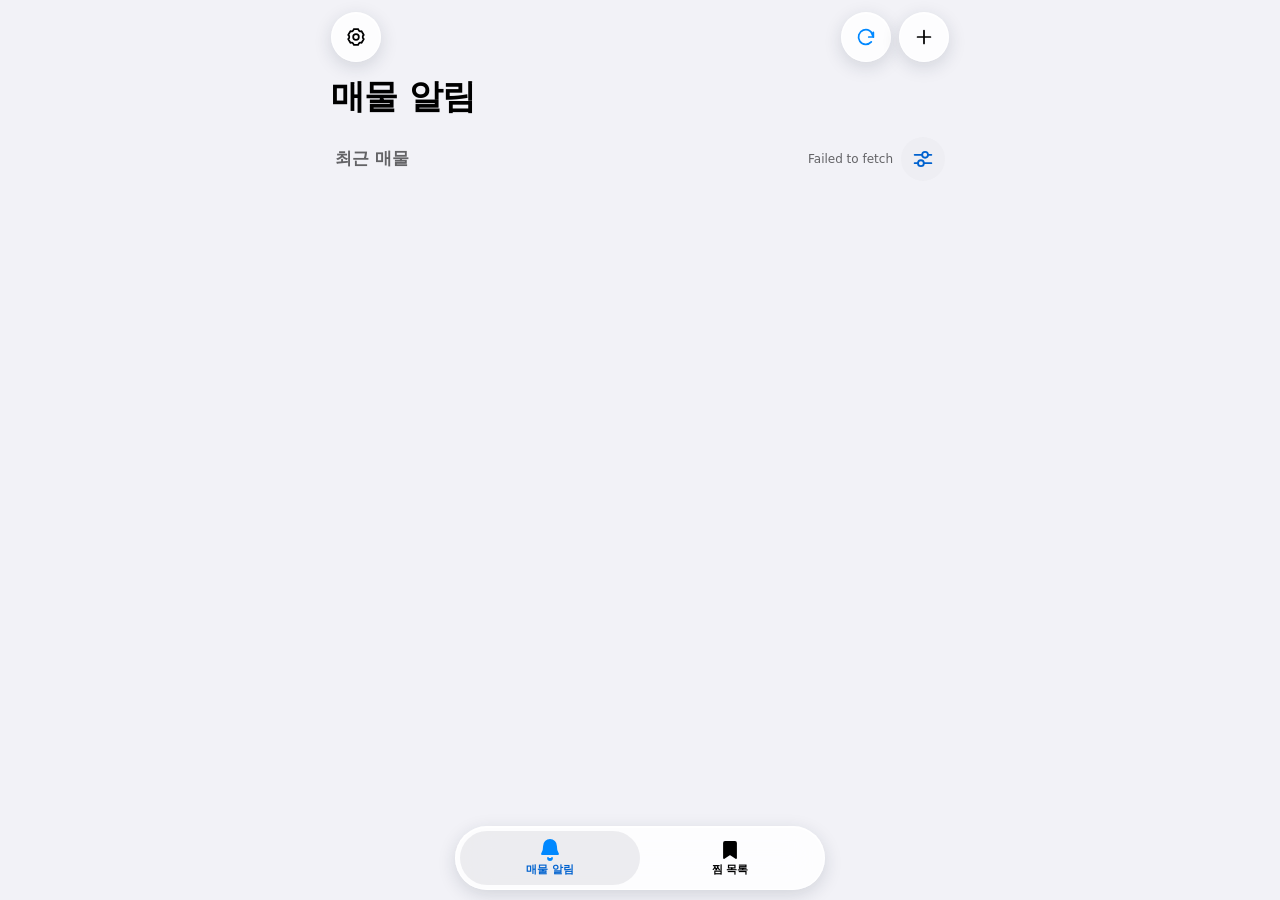
==== commit 4ce910b1: "Unify listing, filter, settings, and keyword controls with iOS button styles" ====
--- a/docs/index.html
+++ b/docs/index.html
@@ -23,13 +23,10 @@
   darkAppearance.addEventListener('change', updateStatusBar);
 </script>
 <link rel="manifest" href="./manifest.json">
-<link rel="stylesheet" href="./market.css?v=32">
+<link rel="stylesheet" href="./market.css?v=35">
 <style>
   .feed-tools,#filter-dialog footer,.filter-range,.filter-choices {display:flex;align-items:center;gap:8px}
   .feed-tools {margin-left:auto}
-  #feed-filter {display:grid;place-items:center;width:34px;height:34px;min-height:34px;padding:0;border-radius:50%}
-  #feed-filter svg {width:16px;height:16px}
-  #feed-filter.active,#filter-done,.filter-choices button[aria-pressed=true] {background:var(--solid-blue);color:#fff}
   .filter-section {margin-top:9px;border-radius:18px;background:var(--fill);overflow:hidden}
   .filter-section>button {display:flex;align-items:center;justify-content:space-between;width:100%;padding:10px 14px;color:var(--ink);background:transparent;font-weight:600;text-align:start}
   .filter-section>button::after {content:'';width:7px;height:7px;border:solid var(--sub);border-width:0 2px 2px 0;transform:rotate(45deg);transition:transform .18s}
@@ -38,18 +35,18 @@
   .filter-panel:not([inert]) {grid-template-rows:1fr}
   .filter-panel>div {min-height:0;overflow:hidden}
   .filter-panel .filter-range,.filter-panel .filter-choices {padding:2px 12px 12px}
-  .filter-panel input,.filter-panel .filter-choices button:not([aria-pressed=true]) {background:var(--card)}
+  .filter-panel input {background:var(--card)}
   @media(prefers-reduced-motion:reduce){.filter-panel,.filter-section>button::after {transition:none}}
   .filter-range input {min-width:0;width:40%;-webkit-tap-highlight-color:transparent}
   #filter-dialog .filter-range input:focus {outline:none;box-shadow:none;text-decoration:underline;text-underline-offset:3px}
   .filter-choices {flex-wrap:wrap}
-  .filter-choices button {min-height:34px;border-radius:999px;overflow-wrap:anywhere;max-width:100%}
+  .filter-choices button {overflow-wrap:anywhere;max-width:100%}
   #filter-dialog footer {justify-content:space-between;margin-top:18px}
   .favorite-link-card {display:grid;grid-template-columns:minmax(0,1fr);gap:8px;margin-bottom:20px;padding:14px;border-radius:22px;background:var(--card)}
   .favorite-link-card label {font-weight:600}
   .favorite-link-fields {display:flex;gap:8px}
   .favorite-link-fields input {flex:1;min-width:0;width:0;min-height:52px;border-radius:18px}
-  .favorite-link-fields button {flex:none;align-self:center;padding-inline:16px;border-radius:999px;background:var(--solid-blue);color:white;font-weight:600}
+  .favorite-link-fields button {flex:none;align-self:center}
   #favorite-link-status:empty {display:none}
   @media (prefers-reduced-motion: no-preference) {
     #keyword-dialog[open] { animation: keyword-enter 200ms ease-out; }
@@ -67,7 +64,6 @@
   #keyword-dialog label { display:block; font-weight:650; }
   #keyword-dialog input { flex:1; min-width:0; min-height:44px; padding:0; background:transparent; }
   #keyword-dialog form { display:flex; align-items:center; flex-wrap:nowrap; gap:3px; padding:3px 4px; margin:12px 0 6px; border-radius:999px; background:var(--fill); }
-  #keyword-dialog button[type="submit"] { flex:none; padding:0 14px; min-height:38px; font-size:15px; color:white; background:var(--solid-blue); font-weight:600; }
   #current-shop { display:block; margin:0 8px 18px; }
   #keyword-dialog select { flex:1; }
   #watches { display:grid; gap:8px; list-style:none; padding:0; margin:10px 0 16px; }
@@ -76,7 +72,6 @@
   .watch-logos img { box-sizing:border-box; display:block; width:26px; height:26px; border-radius:50%; padding:3px; border:1px solid var(--sub); background:white; object-fit:contain; }
   .watch-logos img + img { margin-left:-8px; }
   .watch-keyword { overflow-wrap:anywhere; }
-  #watches button { display:grid; place-items:center; width:36px; min-height:36px; margin:0; padding:0; border-radius:50%; background:var(--card); color:var(--ink); }
   #keyword-dialog #word:focus { outline:none; box-shadow:none; }
   #keyword-title:focus {outline:none}
   .page-track { display:flex; align-items:flex-start; overflow-x:auto; scroll-snap-type:x mandatory; overscroll-behavior-x:contain; scrollbar-width:none; min-height:32vh; }
@@ -85,14 +80,14 @@
   .page-track > section[inert] { max-height:32vh; overflow:hidden; }
 </style>
 <style>
-  button, #keyword-dialog select { border-radius:999px; }
+  #keyword-dialog select { border-radius:999px; }
   svg { stroke-linecap:round; stroke-linejoin:round; }
   summary { display:flex; align-items:center; gap:8px; list-style:none; }
   summary::-webkit-details-marker { display:none; }
   .chevron { flex:none; color:var(--sub); }
   details[open] > summary .chevron { transform:rotate(90deg); }
   #form { position:relative; }
-  .shop-picker { display:grid; place-items:center; width:36px; height:34px; min-height:0; flex:none; border:0; padding:0; color:var(--ink); background:transparent; -webkit-tap-highlight-color:transparent; }
+  #shop-trigger {flex:none;background:transparent}
   .shop-picker:focus { outline:0; box-shadow:none; }
   .shop-picker:focus-visible { color:var(--blue); }
   #shop-menu { position:absolute; top:calc(100% + 5px); left:0; z-index:2; }
@@ -108,7 +103,6 @@
 </style>
 <style>
   .watch-options { grid-column:1 / -1; display:flex; flex-wrap:wrap; gap:5px; }
-  #watches .watch-options button { width:auto; min-height:32px; padding:4px 12px; border-radius:999px; font-size:13px; }
   .watch-panel { grid-column:1/-1; display:grid; grid-template-rows:0fr; transition:grid-template-rows .2s ease; }
   .watch-panel.expanded { grid-template-rows:1fr; }
   .panel-body { overflow:hidden; min-height:0; }
@@ -120,7 +114,6 @@
   #keyword-dialog .price-values input { flex:none; min-width:2ch; max-width:11ch; min-height:32px; padding:0; font:inherit; font-variant-numeric:tabular-nums; border-radius:0; }
   #keyword-dialog .price-values input:focus { outline:none; border-bottom:1px solid var(--blue); }
   #editor-form footer { display:flex; justify-content:flex-end; gap:6px; }
-  #watches #editor-form footer button { width:auto; padding:4px 12px; border-radius:999px; }
   .price-track { position:relative; height:36px; margin:4px 8px; }
   .price-track::before { content:''; position:absolute; inset:16px 0; border-radius:8px; background:linear-gradient(to right,var(--sub) var(--lo),var(--blue) var(--lo) var(--hi),var(--sub) var(--hi)); }
   #keyword-dialog .price-track input { position:absolute; inset:0; width:100%; height:36px; appearance:none; pointer-events:none; margin:0; border:0; background:transparent; }
@@ -144,13 +137,13 @@
   <button type="button" role="tab" id="stars-tab" aria-selected="false" aria-controls="stars-panel" tabindex="-1"><svg width="24" height="24" viewBox="0 0 24 24" aria-hidden="true" fill="none" stroke="currentColor" stroke-width="1.8"><path d="M7 4h10a1 1 0 0 1 1 1v15l-6-4-6 4V5a1 1 0 0 1 1-1Z"/></svg><span>찜 목록</span></button>
 </nav>
 <div class="page-track">
-<section id="alerts-panel" role="tabpanel" aria-labelledby="alerts-tab"><div class="heading"><h2 id="recent">최근 매물</h2><span class="feed-tools"><small id="status" role="status"></small><button id="feed-filter" type="button" aria-haspopup="dialog" aria-controls="filter-dialog" aria-label="매물 필터" title="매물 필터"><svg width="16" height="16" viewBox="0 0 24 24" fill="none" stroke="currentColor" stroke-width="2.2" aria-hidden="true"><path d="M2 7h9m7 0h4M2 17h4m7 0h9"/><circle cx="14.5" cy="7" r="3.5"/><circle cx="9.5" cy="17" r="3.5"/></svg></button></span></div><ul class="products" id="hits"></ul></section>
+<section id="alerts-panel" role="tabpanel" aria-labelledby="alerts-tab"><div class="heading"><h2 id="recent">최근 매물</h2><span class="feed-tools"><small id="status" role="status"></small><button id="feed-filter" class="ios-button ios-button--icon" type="button" aria-pressed="false" aria-haspopup="dialog" aria-controls="filter-dialog" aria-label="매물 필터" title="매물 필터"><svg width="16" height="16" viewBox="0 0 24 24" fill="none" stroke="currentColor" stroke-width="2.2" aria-hidden="true"><path d="M2 7h9m7 0h4M2 17h4m7 0h9"/><circle cx="14.5" cy="7" r="3.5"/><circle cx="9.5" cy="17" r="3.5"/></svg></button></span></div><ul class="products" id="hits"></ul></section>
 <section id="stars-panel" role="tabpanel" aria-labelledby="stars-tab" inert>
   <form id="favorite-link-form" class="favorite-link-card">
     <label for="favorite-link-url">상품 링크로 찜 추가</label>
     <div class="favorite-link-fields">
       <input id="favorite-link-url" type="url" inputmode="url" autocomplete="off" autocapitalize="none" spellcheck="false" placeholder="상품 링크 붙여 넣기" maxlength="2048" required>
-      <button type="submit">추가</button>
+      <button class="ios-button ios-button--prominent" type="submit">추가</button>
     </div>
     <small id="favorite-link-status" role="status"></small>
   </form>
@@ -160,23 +153,23 @@
 <dialog class="app-sheet" id="filter-dialog" aria-labelledby="filter-title">
   <button type="button" class="sheet-grabber" aria-label="시트 크게 보기" aria-expanded="false"></button>
   <header>
-    <button type="button" class="sheet-close" id="filter-close" aria-label="필터 닫기">×</button>
+    <button type="button" class="sheet-close ios-button ios-button--icon ios-button--neutral" id="filter-close" aria-label="필터 닫기"><svg aria-hidden="true" width="20" height="20" viewBox="0 0 24 24" fill="none" stroke="currentColor" stroke-width="1.9"><path d="M7 7l10 10M17 7 7 17"/></svg></button>
     <h2 id="filter-title" tabindex="-1" autofocus>매물 필터</h2>
-    <button type="button" id="filter-done">결과 보기</button>
+    <button type="button" class="ios-button ios-button--prominent" id="filter-done">결과 보기</button>
   </header>
   <div class="filter-section"><button type="button" aria-expanded="false" aria-controls="filter-panel-price">가격 (엔)</button><div class="filter-panel" id="filter-panel-price" inert><div><div class="filter-range"><input id="filter-min" type="number" min="0" inputmode="numeric" aria-label="최저 가격" placeholder="최저가"><span>~</span><input id="filter-max" type="number" min="0" inputmode="numeric" aria-label="최고 가격" placeholder="최고가"></div></div></div></div>
   <div class="filter-section"><button type="button" aria-expanded="false" aria-controls="filter-panel-shop">상점 선택</button><div class="filter-panel" id="filter-panel-shop" inert><div><div id="filter-shops" role="group" aria-label="표시할 상점"></div></div></div></div>
   <div class="filter-section"><button type="button" aria-expanded="false" aria-controls="filter-panel-word">키워드 선택</button><div class="filter-panel" id="filter-panel-word" inert><div><div id="filter-words" class="filter-choices"></div></div></div></div>
-  <footer><button type="button" id="filter-reset">초기화</button></footer>
+  <footer><button type="button" class="ios-button" id="filter-reset">초기화</button></footer>
 </dialog>
 <dialog class="app-sheet" id="keyword-dialog" aria-labelledby="keyword-title">
   <button type="button" class="sheet-grabber" aria-label="시트 크게 보기" aria-expanded="false"></button>
   <header>
-    <button type="button" class="sheet-close" id="close-keywords" aria-label="키워드 관리 닫기">×</button>
+    <button type="button" class="sheet-close ios-button ios-button--icon ios-button--neutral" id="close-keywords" aria-label="키워드 관리 닫기"><svg aria-hidden="true" width="20" height="20" viewBox="0 0 24 24" fill="none" stroke="currentColor" stroke-width="1.9"><path d="M7 7l10 10M17 7 7 17"/></svg></button>
     <h2 id="keyword-title" tabindex="-1" autofocus>키워드 관리</h2>
   </header>
   <form id="form">
-    <button class="shop-picker" id="shop-trigger" type="button" aria-label="상점 선택" aria-controls="shop-menu" aria-expanded="false">
+    <button class="shop-picker ios-button ios-button--icon ios-button--neutral" id="shop-trigger" type="button" aria-label="상점 선택" aria-controls="shop-menu" aria-expanded="false">
       <svg width="16" height="16" viewBox="0 0 24 24" fill="none" stroke="currentColor" stroke-width="2.2" aria-hidden="true"><path d="M2 7h9m7 0h4M2 17h4m7 0h9"/><circle cx="14.5" cy="7" r="3.5"/><circle cx="9.5" cy="17" r="3.5"/></svg>
     </button>
     <div id="shop-menu" role="group" aria-label="검색할 상점" hidden>
@@ -184,7 +177,7 @@
       <label><img class="store-icon" alt="" width="24" height="24" src="[data-uri]"><span class="store-name">만다라케 나카노점</span><input name="shops" type="checkbox" value="nakano"></label>
     </div>
     <input id="word" aria-label="키워드 입력" placeholder="키워드 입력…" required maxlength="80">
-    <button type="submit" aria-label="키워드 등록">등록</button>
+    <button class="ios-button ios-button--prominent ios-button--compact" type="submit" aria-label="키워드 등록">등록</button>
   </form>
   <small id="current-shop"></small>
   <small id="watch-feedback" role="status"></small>
@@ -193,8 +186,8 @@
 </dialog>
 <dialog class="app-sheet" id="settings-dialog" aria-labelledby="settings-title">
   <button type="button" class="sheet-grabber" aria-label="시트 크게 보기" aria-expanded="false"></button>
-  <header><button type="button" class="sheet-close" id="close-settings" aria-label="설정 닫기">×</button><h2 id="settings-title" tabindex="-1" autofocus>설정</h2></header>
-<details open><summary><svg class="chevron" aria-hidden="true" width="16" height="16" viewBox="0 0 16 16" fill="none" stroke="currentColor" stroke-width="2.4"><path d="m6 4 3.5 3.5q.5.5 0 1L6 12"/></svg>알림 설정 및 키워드 백업</summary><div><button id="enable-push" hidden>이 기기 알림 켜기</button><button id="test-push" hidden>시험 알림 보내기</button><small id="push-status" role="status"></small></div><details><summary><svg class="chevron" aria-hidden="true" width="16" height="16" viewBox="0 0 16 16" fill="none" stroke="currentColor" stroke-width="2.4"><path d="m6 4 3.5 3.5q.5.5 0 1L6 12"/></svg>키워드 백업 및 복구</summary><small>복구코드로 이 목록에 접근할 수 있어요. 다른 사람과 공유하지 마세요.</small><button id="backup-key" type="button">현재 복구코드 복사</button><input id="restore-code" type="password" aria-label="이전 복구코드" placeholder="이전 복구코드" autocomplete="off" spellcheck="false"><button id="restore-key" type="button">목록 복구</button><small role="status" id="backup-status"></small></details>
+  <header><button type="button" class="sheet-close ios-button ios-button--icon ios-button--neutral" id="close-settings" aria-label="설정 닫기"><svg aria-hidden="true" width="20" height="20" viewBox="0 0 24 24" fill="none" stroke="currentColor" stroke-width="1.9"><path d="M7 7l10 10M17 7 7 17"/></svg></button><h2 id="settings-title" tabindex="-1" autofocus>설정</h2></header>
+<details open><summary><svg class="chevron" aria-hidden="true" width="16" height="16" viewBox="0 0 16 16" fill="none" stroke="currentColor" stroke-width="2.4"><path d="m6 4 3.5 3.5q.5.5 0 1L6 12"/></svg>알림 설정 및 키워드 백업</summary><div><button class="ios-button ios-button--prominent" id="enable-push" hidden>이 기기 알림 켜기</button><button class="ios-button" id="test-push" hidden>시험 알림 보내기</button><small id="push-status" role="status"></small></div><details><summary><svg class="chevron" aria-hidden="true" width="16" height="16" viewBox="0 0 16 16" fill="none" stroke="currentColor" stroke-width="2.4"><path d="m6 4 3.5 3.5q.5.5 0 1L6 12"/></svg>키워드 백업 및 복구</summary><small>복구코드로 이 목록에 접근할 수 있어요. 다른 사람과 공유하지 마세요.</small><button class="ios-button" id="backup-key" type="button">현재 복구코드 복사</button><input id="restore-code" type="password" aria-label="이전 복구코드" placeholder="이전 복구코드" autocomplete="off" spellcheck="false"><button class="ios-button ios-button--prominent" id="restore-key" type="button">목록 복구</button><small role="status" id="backup-status"></small></details>
 </details>
 </dialog>
 <div id="editor-parking" hidden>
@@ -206,11 +199,11 @@
       <div class="price-track"><input type="range" min="0" max="1000000" step="5000" id="range-low" aria-label="최저가 조절"><input type="range" min="0" max="1000000" step="5000" id="range-high" aria-label="최고가 조절"></div>
     </div>
     <small id="editor-status" role="status"></small>
-    <footer><button type="button" id="editor-cancel">취소</button><button type="submit">저장</button></footer>
+    <footer><button type="button" class="ios-button" id="editor-cancel">취소</button><button class="ios-button ios-button--prominent" type="submit">저장</button></footer>
   </form>
 </div>
 </main>
-<script src="./config.js"></script><script src="./market.js?v=auction-and-translation"></script>
+<script src="./config.js"></script><script src="./market.js?v=ios-controls"></script>
 <script>
   for(const bar of document.querySelectorAll('.filter-section>button')) {
     const panel=document.getElementById(bar.getAttribute('aria-controls'));
--- a/docs/market.css
+++ b/docs/market.css
@@ -8,6 +8,8 @@
   --blue: #0062cf;
   --tint: #0088ff;
   --solid-blue: #0065d5;
+  --control-tint: rgb(0 136 255 / 14%);
+  --destructive: #bd2820;
   --fill: #eeeef3;
   --separator: rgb(60 60 67 / 16%);
   --glass: rgb(255 255 255 / 82%);
@@ -26,6 +28,8 @@
     --blue: #58aaff;
     --tint: #0091ff;
     --solid-blue: #0065d5;
+    --control-tint: rgb(88 170 255 / 18%);
+    --destructive: #ff746c;
     --fill: #2c2c2e;
     --separator: rgb(255 255 255 / 14%);
     --glass: rgb(43 43 46 / 84%);
@@ -63,6 +67,7 @@
   padding:0;
   color:var(--ink);
 }
+.app-toolbar button svg {width:22px;height:22px;stroke-width:1.9}
 .app-toolbar button:active {background:var(--fill)}
 .app-toolbar #reload {color:var(--tint)}
 .page-tabs {
@@ -99,40 +104,75 @@
 }
 button,select,input{font:inherit;color:var(--ink);background:var(--fill);border:0;border-radius:10px;padding:8px 12px;min-height:44px}
 button,summary{cursor:pointer}button{color:var(--blue)}[hidden]{display:none!important}
+/* Bordered, tinted, and prominent variants use the same capsule and symbol scale. */
+.ios-button {
+  display:inline-flex;
+  align-items:center;
+  justify-content:center;
+  gap:5px;
+  min-height:44px;
+  padding:0 14px;
+  border:0;
+  border-radius:999px;
+  background:var(--fill);
+  color:var(--blue);
+  font-size:15px;
+  font-weight:600;
+  line-height:1.2;
+  text-decoration:none;
+  -webkit-tap-highlight-color:transparent;
+}
+.ios-button svg {width:20px;height:20px;flex:none}
+.ios-button--compact {min-height:34px;padding-inline:12px;font-size:13px}
+.ios-button--compact svg {width:16px;height:16px}
+.ios-button--icon {width:44px;height:44px;padding:0}
+.ios-button--neutral {color:var(--ink)}
+.ios-button--destructive {color:var(--destructive)}
+.ios-button--option {background:var(--card)}
+.ios-button[aria-pressed=true] {background:var(--control-tint);color:var(--blue)}
+.ios-button[aria-expanded=true]:not(.shop-picker) {background:var(--control-tint)}
+.ios-button--prominent {background:var(--solid-blue);color:#fff}
+.ios-button:active:not(:disabled) {filter:brightness(.9)}
+.ios-button:disabled,.app-toolbar button:disabled {opacity:.48;cursor:default}
 @media(prefers-reduced-motion:no-preference){#reload:disabled svg{animation:spin .8s linear infinite}@keyframes spin{to{transform:rotate(360deg)}}}
 .heading{display:flex;align-items:center;justify-content:space-between;gap:10px;margin:0 4px 10px}
 h2{font-size:17px;margin:0;color:var(--sub)}
 small,.source{color:var(--sub);font-size:12px}
 section:focus-visible {outline-offset:-2px}
-.products {list-style:none;display:grid;margin:0 0 20px;padding:0;color:var(--sub)}
+.products {list-style:none;margin:0 0 20px;padding:0;color:var(--sub)}
 .products:has(>li) {background:var(--card);border-radius:26px;overflow:clip}
-.products li {position:relative}
+.products > li {position:relative;contain:layout}
+@supports (content-visibility:auto) {
+  .products > li {content-visibility:auto;contain-intrinsic-block-size:auto 140px}
+}
 .products li + li::before {content:"";position:absolute;inset:0 16px auto;height:1px;background:var(--separator)}
-.listing-card{display:grid;grid-template-columns:clamp(85px,27vw,100px) minmax(0,1fr);grid-template-rows:1fr auto auto;gap:3px 14px;align-items:center;padding:12px 16px;border-radius:20px;color:var(--ink);min-height:140px}
+.listing-card.animating{overflow:hidden}
+.listing-card.animating .thumb{overflow:visible}
+.listing-card.animating .thumb img{will-change:transform}
+.listing-layout{display:grid;grid-template-columns:clamp(85px,27vw,100px) minmax(0,1fr);grid-template-rows:1fr auto auto;gap:3px 14px;align-items:center;padding:12px 16px;border-radius:20px;color:var(--ink);min-height:140px}
 .thumb{position:relative;grid-area:1/1/4/2;display:grid;place-items:center;width:100%;height:116px;border-radius:14px;overflow:hidden;color:var(--sub);font-size:12px}
 .thumb img{position:absolute;max-width:100%;max-height:100%;border-radius:inherit}
 .item-title{grid-area:1/2;align-self:center;font-size:17px;font-weight:600;line-height:1.4;overflow-wrap:anywhere;display:-webkit-box;-webkit-box-orient:vertical;-webkit-line-clamp:3;overflow:hidden}
 .listing-card strong{grid-area:2/2;color:var(--blue);font-size:22px;line-height:1.25}.source{grid-area:3/2;padding-bottom:6px}
-.products li>button{position:absolute;right:8px;bottom:6px;font-size:12px;background:transparent;min-width:44px;min-height:32px}
+.products .favorite-button {position:absolute;right:10px;bottom:8px;z-index:2}
+.favorite-button[aria-pressed=true] svg {fill:currentColor}
 .source{padding-right:50px}
 .auction-label{display:inline-block;padding:1px 6px;margin-inline-end:3px;border-radius:999px;background:var(--fill);color:var(--blue);font-weight:650;white-space:nowrap}
 .listing-toggle{z-index:1;grid-area:1/1/4/3;align-self:stretch;width:100%;padding:0;border-radius:12px;background:transparent}
-.listing-original{grid-area:2/2;align-self:start;justify-self:end;white-space:nowrap;color:var(--blue);background:var(--fill);border-radius:999px;padding:7px 10px;font-size:12px;font-weight:600;text-decoration:none}
-.listing-card.expanded{grid-template-columns:minmax(0,1fr) auto;grid-template-rows:auto auto auto auto auto;row-gap:8px}
+.listing-original{grid-area:2/2;align-self:start;justify-self:end;white-space:nowrap}
+.listing-card.expanded .listing-layout{grid-template-columns:minmax(0,1fr) auto;grid-template-rows:auto auto auto auto auto;row-gap:8px}
 .listing-card.expanded .thumb{grid-area:1/1/2/3;height:clamp(170px,58vw,290px)}
 .listing-card.expanded .item-title{grid-area:2/1;align-self:start;display:block}
 .listing-card.expanded strong{grid-area:3/1/4/3}
 .listing-card.expanded .source{grid-area:4/1/5/3;padding:0}
 .listing-card.expanded .listing-toggle{grid-area:1/1/2/3;z-index:1;display:flex;justify-content:flex-end;align-items:flex-start;padding:4px}
-.listing-toggle-label:not(:empty){background:var(--fill);padding:4px 8px;border-radius:999px;font-size:12px}
-.listing-description{grid-area:5/1/6/3;min-width:0;margin:4px 0 25px;padding-top:10px;border-top:1px solid var(--fill)}
+.listing-description{grid-area:5/1/6/3;min-width:0;margin:4px 0 42px;padding-top:10px;border-top:1px solid var(--fill)}
 .listing-description h3{margin:0 0 5px;font-size:13px;color:var(--sub)}
 .listing-description p{margin:0;font-size:15px;white-space:pre-wrap;overflow-wrap:anywhere}
-.products li>button{z-index:2}
 details{margin-top:10px;background:var(--card);border-radius:16px;padding:12px 16px}
 summary{font-weight:600;line-height:32px}details[open]>summary{margin-bottom:10px}
 form{display:flex;flex-wrap:wrap;gap:6px}input{min-width:100px;max-width:100%;flex:1}
-form+small,#push-status,#backup-status{display:block;margin:8px 0}#watches{padding-left:16px}#watches button{margin:4px}
+form+small,#push-status,#backup-status{display:block;margin:8px 0}#watches{padding-left:16px}
 :focus-visible{outline:2px solid var(--blue);outline-offset:2px}
 
 .app-sheet {
@@ -182,18 +222,7 @@
 .app-sheet > header {display:grid;grid-template-columns:minmax(44px,1fr) auto minmax(44px,1fr);align-items:center;gap:4px;margin-bottom:12px}
 .app-sheet > header h2 {grid-column:2;font-size:22px;line-height:1.2;color:var(--ink);font-weight:700;text-align:center}
   .app-sheet > header h2:focus {outline:none}
-.app-sheet .sheet-close {
-  display:grid;
-  place-items:center;
-  flex:none;
-  width:44px;
-  min-height:44px;
-  padding:0;
-  border-radius:50%;
-  font-size:24px;
-  line-height:1;
-  color:var(--sub);
-}
+.app-sheet .sheet-close {flex:none}
 #filter-done {justify-self:end;padding-inline:10px;font-size:13px;white-space:nowrap}
 #settings-dialog details {padding:10px 12px;background:var(--fill);border-radius:18px}
 #settings-dialog details details {background:var(--card)}
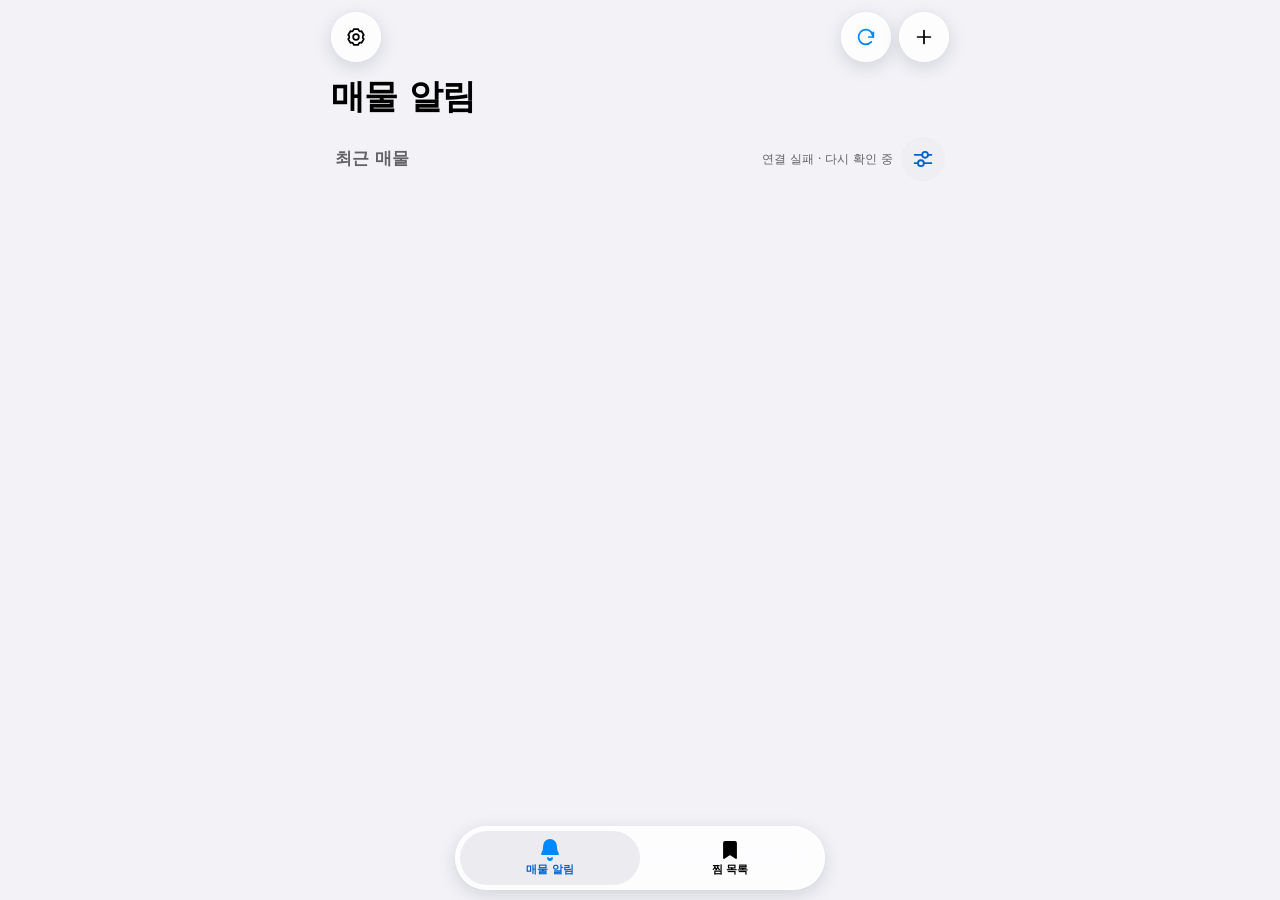
==== commit 0dc5f054: "Restore last loaded lists after connection failures" ====
--- a/docs/index.html
+++ b/docs/index.html
@@ -48,6 +48,7 @@
   .favorite-link-fields input {flex:1;min-width:0;width:0;min-height:52px;border-radius:18px}
   .favorite-link-fields button {flex:none;align-self:center}
   #favorite-link-status:empty {display:none}
+  .list-load-status {display:block;margin:8px 4px;color:var(--sub)}
   @media (prefers-reduced-motion: no-preference) {
     #keyword-dialog[open] { animation: keyword-enter 200ms ease-out; }
     #keyword-dialog[open]::backdrop { animation: keyword-dim 200ms ease-out; }
@@ -61,13 +62,14 @@
     }
     @keyframes keyword-dim { from { opacity:0; } to { opacity:1; } }
   }
-  #keyword-dialog label { display:block; font-weight:650; }
-  #keyword-dialog input { flex:1; min-width:0; min-height:44px; padding:0; background:transparent; }
-  #keyword-dialog form { display:flex; align-items:center; flex-wrap:nowrap; gap:3px; padding:3px 4px; margin:12px 0 6px; border-radius:999px; background:var(--fill); }
-  #current-shop { display:block; margin:0 8px 18px; }
-  #keyword-dialog select { flex:1; }
+  #keyword-dialog > header { margin-bottom:8px; }
+  #keyword-dialog > header h2 { font-size:20px; }
+  #close-keywords { grid-column:3; grid-row:1; justify-self:end; padding-inline:10px; font-size:13px; white-space:nowrap; }
+  #keyword-dialog > h2 { font-size:15px; }
+  #current-shop { display:block; margin:4px 6px 14px; overflow-wrap:anywhere; }
+  #watch-feedback:empty, #editor-status:empty { display:none; }
   #watches { display:grid; gap:8px; list-style:none; padding:0; margin:10px 0 16px; }
-  #watches > li { display:grid; grid-template-columns:auto minmax(0,1fr) auto auto; align-items:center; gap:4px; padding:7px 8px; border-radius:18px; background:var(--fill); color:var(--ink); }
+  #watches > li { display:grid; grid-template-columns:auto minmax(0,1fr) auto; align-items:center; gap:4px 6px; padding:8px; border-radius:18px; background:var(--fill); color:var(--ink); }
   .watch-logos { display:flex; align-items:center; padding-right:4px; }
   .watch-logos img { box-sizing:border-box; display:block; width:26px; height:26px; border-radius:50%; padding:3px; border:1px solid var(--sub); background:white; object-fit:contain; }
   .watch-logos img + img { margin-left:-8px; }
@@ -80,14 +82,16 @@
   .page-track > section[inert] { max-height:32vh; overflow:hidden; }
 </style>
 <style>
-  #keyword-dialog select { border-radius:999px; }
   svg { stroke-linecap:round; stroke-linejoin:round; }
   summary { display:flex; align-items:center; gap:8px; list-style:none; }
   summary::-webkit-details-marker { display:none; }
   .chevron { flex:none; color:var(--sub); }
   details[open] > summary .chevron { transform:rotate(90deg); }
-  #form { position:relative; }
-  #shop-trigger {flex:none;background:transparent}
+  #form { position:relative; display:grid; grid-template-columns:36px minmax(0,1fr) auto; align-items:center; gap:4px; padding:3px; margin:0; border-radius:999px; background:var(--fill); }
+  #word { width:100%; min-width:0; min-height:36px; padding:0; border-radius:0; background:transparent; font-size:16px; }
+  #shop-trigger { width:36px; height:36px; min-height:36px; background:var(--card); }
+  #shop-trigger[aria-expanded="true"] { color:var(--blue); }
+  #form > button[type="submit"] { min-height:36px; padding-inline:12px; white-space:nowrap; }
   .shop-picker:focus { outline:0; box-shadow:none; }
   .shop-picker:focus-visible { color:var(--blue); }
   #shop-menu { position:absolute; top:calc(100% + 5px); left:0; z-index:2; }
@@ -102,16 +106,19 @@
   }
 </style>
 <style>
+  .watch-actions { display:flex; align-items:center; gap:4px; }
+  .watch-actions .ios-button { width:38px; height:38px; min-height:38px; background:var(--card); }
+  .watch-actions svg { width:17px; height:17px; }
   .watch-options { grid-column:1 / -1; display:flex; flex-wrap:wrap; gap:5px; }
   .watch-panel { grid-column:1/-1; display:grid; grid-template-rows:0fr; transition:grid-template-rows .2s ease; }
   .watch-panel.expanded { grid-template-rows:1fr; }
   .panel-body { overflow:hidden; min-height:0; }
-  #keyword-dialog #editor-form { display:grid; margin:0; padding:6px 2px; gap:6px; background:transparent; border-radius:0; }
+  #keyword-dialog #editor-form { display:grid; margin:0; padding:4px 0; gap:6px; }
   #filter-dialog #filter-shops {width:100%;margin:0;background:var(--fill);box-shadow:none}
   #filter-shops input[type="checkbox"] {min-width:0;padding:0}
   #keyword-dialog #edit-shops { width:100%; min-width:0; margin:0; }
   .price-values { display:flex; align-items:baseline; justify-content:flex-start; gap:5px; font-size:15px; font-weight:600; }
-  #keyword-dialog .price-values input { flex:none; min-width:2ch; max-width:11ch; min-height:32px; padding:0; font:inherit; font-variant-numeric:tabular-nums; border-radius:0; }
+  #keyword-dialog .price-values input { flex:none; min-width:2ch; max-width:11ch; min-height:32px; padding:0; font:inherit; font-size:16px; font-variant-numeric:tabular-nums; border-radius:0; background:transparent; }
   #keyword-dialog .price-values input:focus { outline:none; border-bottom:1px solid var(--blue); }
   #editor-form footer { display:flex; justify-content:flex-end; gap:6px; }
   .price-track { position:relative; height:36px; margin:4px 8px; }
@@ -137,7 +144,7 @@
   <button type="button" role="tab" id="stars-tab" aria-selected="false" aria-controls="stars-panel" tabindex="-1"><svg width="24" height="24" viewBox="0 0 24 24" aria-hidden="true" fill="none" stroke="currentColor" stroke-width="1.8"><path d="M7 4h10a1 1 0 0 1 1 1v15l-6-4-6 4V5a1 1 0 0 1 1-1Z"/></svg><span>찜 목록</span></button>
 </nav>
 <div class="page-track">
-<section id="alerts-panel" role="tabpanel" aria-labelledby="alerts-tab"><div class="heading"><h2 id="recent">최근 매물</h2><span class="feed-tools"><small id="status" role="status"></small><button id="feed-filter" class="ios-button ios-button--icon" type="button" aria-pressed="false" aria-haspopup="dialog" aria-controls="filter-dialog" aria-label="매물 필터" title="매물 필터"><svg width="16" height="16" viewBox="0 0 24 24" fill="none" stroke="currentColor" stroke-width="2.2" aria-hidden="true"><path d="M2 7h9m7 0h4M2 17h4m7 0h9"/><circle cx="14.5" cy="7" r="3.5"/><circle cx="9.5" cy="17" r="3.5"/></svg></button></span></div><ul class="products" id="hits"></ul></section>
+<section id="alerts-panel" role="tabpanel" aria-labelledby="alerts-tab"><div class="heading"><h2 id="recent">최근 매물</h2><span class="feed-tools"><small id="status" role="status">목록 확인 중…</small><button id="feed-filter" class="ios-button ios-button--icon" type="button" aria-pressed="false" aria-haspopup="dialog" aria-controls="filter-dialog" aria-label="매물 필터" title="매물 필터"><svg width="16" height="16" viewBox="0 0 24 24" fill="none" stroke="currentColor" stroke-width="2.2" aria-hidden="true"><path d="M2 7h9m7 0h4M2 17h4m7 0h9"/><circle cx="14.5" cy="7" r="3.5"/><circle cx="9.5" cy="17" r="3.5"/></svg></button></span></div><ul class="products" id="hits"></ul></section>
 <section id="stars-panel" role="tabpanel" aria-labelledby="stars-tab" inert>
   <form id="favorite-link-form" class="favorite-link-card">
     <label for="favorite-link-url">상품 링크로 찜 추가</label>
@@ -147,7 +154,9 @@
     </div>
     <small id="favorite-link-status" role="status"></small>
   </form>
-  <div class="heading"><h2>찜한 매물</h2></div><ul class="products" id="stars"></ul>
+  <div class="heading"><h2>찜한 매물</h2></div>
+  <small id="stars-load-status" class="list-load-status" role="status" hidden></small>
+  <ul class="products" id="stars"></ul>
 </section>
 </div>
 <dialog class="app-sheet" id="filter-dialog" aria-labelledby="filter-title">
@@ -165,11 +174,11 @@
 <dialog class="app-sheet" id="keyword-dialog" aria-labelledby="keyword-title">
   <button type="button" class="sheet-grabber" aria-label="시트 크게 보기" aria-expanded="false"></button>
   <header>
-    <button type="button" class="sheet-close ios-button ios-button--icon ios-button--neutral" id="close-keywords" aria-label="키워드 관리 닫기"><svg aria-hidden="true" width="20" height="20" viewBox="0 0 24 24" fill="none" stroke="currentColor" stroke-width="1.9"><path d="M7 7l10 10M17 7 7 17"/></svg></button>
     <h2 id="keyword-title" tabindex="-1" autofocus>키워드 관리</h2>
+    <button type="button" class="sheet-close ios-button" id="close-keywords">닫기</button>
   </header>
   <form id="form">
-    <button class="shop-picker ios-button ios-button--icon ios-button--neutral" id="shop-trigger" type="button" aria-label="상점 선택" aria-controls="shop-menu" aria-expanded="false">
+    <button class="shop-picker ios-button ios-button--icon ios-button--compact ios-button--neutral" id="shop-trigger" type="button" aria-label="상점 선택" aria-controls="shop-menu" aria-expanded="false">
       <svg width="16" height="16" viewBox="0 0 24 24" fill="none" stroke="currentColor" stroke-width="2.2" aria-hidden="true"><path d="M2 7h9m7 0h4M2 17h4m7 0h9"/><circle cx="14.5" cy="7" r="3.5"/><circle cx="9.5" cy="17" r="3.5"/></svg>
     </button>
     <div id="shop-menu" role="group" aria-label="검색할 상점" hidden>
@@ -182,6 +191,7 @@
   <small id="current-shop"></small>
   <small id="watch-feedback" role="status"></small>
   <h2>등록한 키워드</h2>
+  <small id="keyword-load-status" class="list-load-status" role="status" hidden></small>
   <ul id="watches"></ul>
 </dialog>
 <dialog class="app-sheet" id="settings-dialog" aria-labelledby="settings-title">
@@ -199,11 +209,11 @@
       <div class="price-track"><input type="range" min="0" max="1000000" step="5000" id="range-low" aria-label="최저가 조절"><input type="range" min="0" max="1000000" step="5000" id="range-high" aria-label="최고가 조절"></div>
     </div>
     <small id="editor-status" role="status"></small>
-    <footer><button type="button" class="ios-button" id="editor-cancel">취소</button><button class="ios-button ios-button--prominent" type="submit">저장</button></footer>
+    <footer id="price-actions" hidden><button type="button" class="ios-button" id="editor-cancel">취소</button><button class="ios-button ios-button--prominent" type="submit">저장</button></footer>
   </form>
 </div>
 </main>
-<script src="./config.js"></script><script src="./market.js?v=ios-controls"></script>
+<script src="./config.js"></script><script src="./market.js?v=list-recovery"></script>
 <script>
   for(const bar of document.querySelectorAll('.filter-section>button')) {
     const panel=document.getElementById(bar.getAttribute('aria-controls'));
